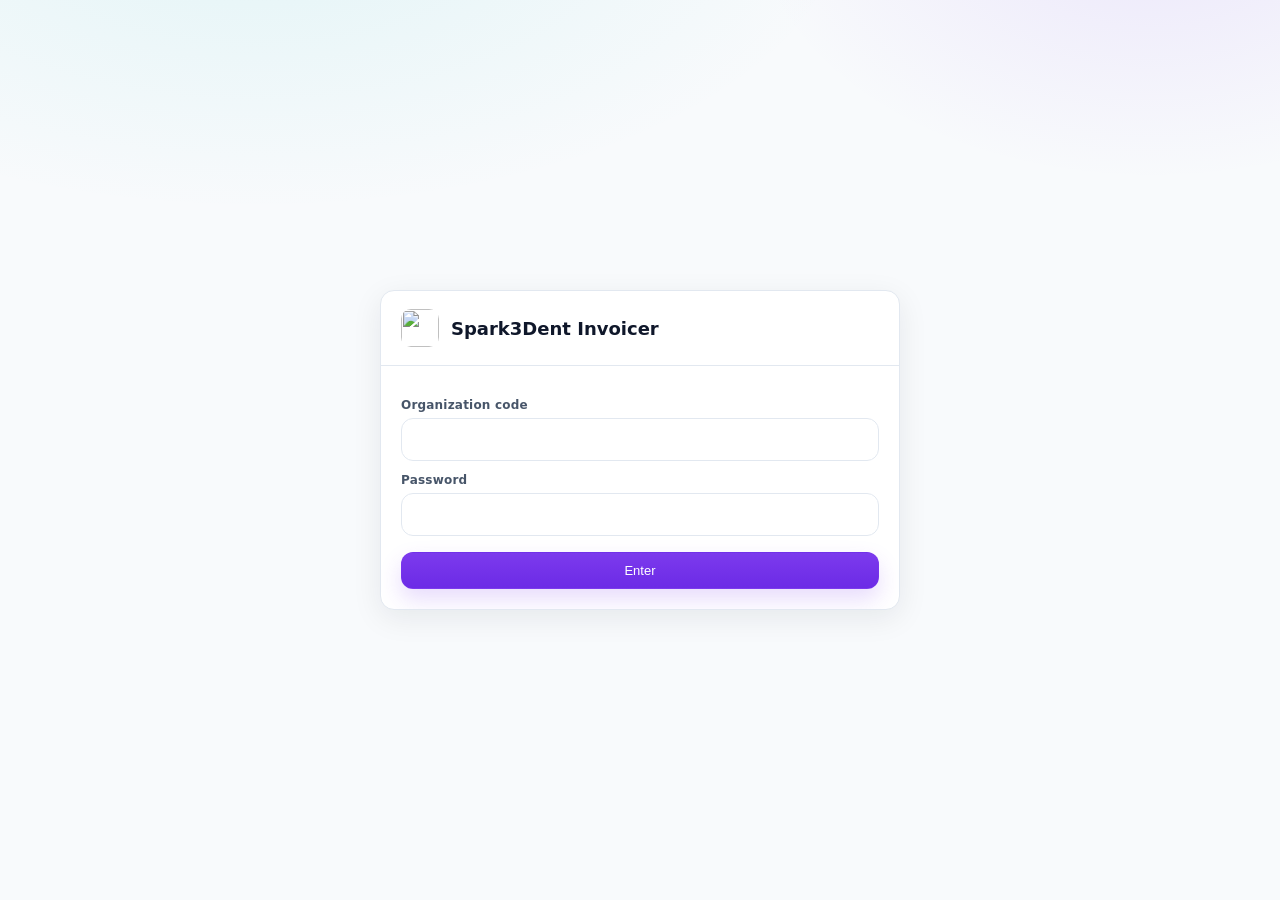
==== Web/AppPages/index.html @ 2b8ee2fc "Centralize app page registry and login routing" ====
<!doctype html>
<html lang="bg">
<head>
  <meta charset="utf-8" />
  <meta name="viewport" content="width=device-width,initial-scale=1" />
  <link rel="icon" type="image/png" href="images/logo.png" />
  <title>Spark3Dent Invoicer</title>
  <link rel="stylesheet" href="css/app-chrome.css" />
  <style>
    :root{
      --a1:#22c1c3; /* teal */
      --a2:#7c3aed; /* violet */
      --a3:#f97316; /* orange */
      --a4:#10b981; /* green */

      --bg:#f8fafc;
      --panel:#ffffff;
      --text:#0f172a;
      --muted:#475569;
      --muted2:#64748b;
      --border:#e2e8f0;
      --shadow: 0 8px 30px rgba(15,23,42,.08);
      --shadow2: 0 2px 12px rgba(15,23,42,.06);
      --radius: 14px;
      --radius2: 12px;

      --focus: 0 0 0 4px rgba(124,58,237,.18);
      --mono: ui-monospace, SFMono-Regular, Menlo, Monaco, Consolas, "Liberation Mono", "Courier New", monospace;
      --sans: ui-sans-serif, system-ui, -apple-system, Segoe UI, Roboto, Helvetica, Arial, "Apple Color Emoji","Segoe UI Emoji";
    }

    *{ box-sizing:border-box; }
    html,body{ height:100%; }
    body{
      margin:0;
      font-family: var(--sans);
      color:var(--text);
      background: radial-gradient(1200px 600px at 20% -10%, rgba(34,193,195,.10), transparent 50%),
                  radial-gradient(900px 600px at 90% -10%, rgba(124,58,237,.10), transparent 45%),
                  var(--bg);
      background-attachment: fixed;
      background-repeat: no-repeat;
    }

    /* Layout */
    .app{
      min-height:100vh;
      display:flex;
      flex-direction:column;
    }

    .app-header{
      position: sticky;
      top: 0;
      z-index: 10;
      backdrop-filter: blur(10px);
      background: rgba(248,250,252,.85);
    }
    .topbar{
      border-bottom: 1px solid rgba(226,232,240,.8);
    }

    .search{
      flex:2;
      display:flex;
      align-items:center;
      gap:10px;
      padding: 10px 12px;
      border:1px solid var(--border);
      border-radius: 12px;
      background: rgba(255,255,255,.75);
      box-shadow: 0 1px 0 rgba(15,23,42,.02);
    }
    .search input{
      border:none;
      outline:none;
      flex:1;
      font-size:14px;
      background: transparent;
      color: var(--text);
    }
    .kbd{
      font-family: var(--mono);
      font-size: 11px;
      color: var(--muted);
      padding: 3px 6px;
      border:1px solid var(--border);
      border-bottom-color: rgba(226,232,240,.7);
      border-radius: 8px;
      background: white;
    }

    .container{
      padding-block: 18px;
      width:100%;
    }

    /* Cards & sections */
    .grid-2{
      display:grid;
      grid-template-columns: 1.15fr .85fr;
      gap: 16px;
      align-items:start;
    }

    .card{
      background: var(--panel);
      border: 1px solid rgba(226,232,240,.85);
      border-radius: var(--radius);
      box-shadow: var(--shadow2);
      overflow:hidden;
    }

    .card-head{
      padding: 14px 14px 12px 14px;
      border-bottom: 1px solid rgba(226,232,240,.8);
      display:flex;
      align-items:center;
      justify-content:space-between;
      gap:10px;
    }

    .card-head .title{
      display:flex;
      flex-direction:column;
      gap:2px;
    }
    .card-head h2{
      margin:0;
      font-size: 14px;
      letter-spacing:.2px;
    }
    .card-head .hint{
      font-size: 12px;
      color: var(--muted2);
    }

    .card-body{ padding: 0; }
    .data-table{ border-collapse: collapse; }
    .data-table th, .data-table td{ padding: 6px 10px; text-align: left; border-bottom: 1px solid var(--border); }
    .data-table th{ font-weight: 600; color: var(--muted); font-size: 11px; text-transform: uppercase; letter-spacing: .06em; }
    .data-table .num{ text-align: right; }

    /* Buttons */
    .btn{
      display:inline-flex;
      align-items:center;
      justify-content:center;
      gap:8px;
      border:1px solid var(--border);
      background:white;
      color:var(--text);
      padding: 10px 12px;
      font-size: 13px;
      border-radius: 12px;
      cursor:pointer;
      user-select:none;
      transition: transform .06s ease, box-shadow .15s ease, background .15s ease, border-color .15s ease;
    }
    .btn:hover{ background: rgba(248,250,252,.9); }
    .btn:active{ transform: translateY(1px); }
    .btn:focus{ outline:none; box-shadow: var(--focus); border-color: rgba(124,58,237,.35); }

    .btn.primary{
      border-color: rgba(124,58,237,.35);
      background: linear-gradient(180deg, rgba(124,58,237,1), rgba(108,43,230,1));
      color:white;
      box-shadow: 0 10px 22px rgba(124,58,237,.18);
    }
    .btn.primary:hover{
      background: linear-gradient(180deg, rgba(124,58,237,.95), rgba(108,43,230,.95));
    }
    .btn.primary-teal{
      border-color: rgba(34,193,195,.35);
      background: linear-gradient(180deg, #22c1c3, #1aacae);
      color:white;
      box-shadow: 0 10px 22px rgba(34,193,195,.25);
    }
    .btn.primary-teal:hover{
      background: linear-gradient(180deg, rgba(34,193,195,.95), rgba(26,172,174,.95));
    }
    .btn.small{
      padding: 8px 10px;
      font-size: 12px;
      border-radius: 10px;
    }
    .btn.icon{
      width: 34px; height: 34px; padding:0;
      border-radius: 12px;
    }
    .btn.small.icon{
      width: 28px; height: 28px;
      border-radius: 10px;
    }

    .view-all-link{
      display:block;
      width:100%;
      padding:10px 14px;
      border:none;
      background:transparent;
      color:var(--muted2);
      font-size:12px;
      font-weight:600;
      cursor:pointer;
      text-align:center;
      transition:color .15s ease;
    }
    .view-all-link:hover{
      color:var(--text);
    }

    /* Lists */
    .list{
      display:flex;
      flex-direction:column;
      gap: 0;
    }

    .row{
      position:relative;
      display:grid;
      grid-template-columns: 70px 140px 1fr 72px minmax(90px, auto);
      gap: 12px;
      padding: 12px 14px;
      border:none;
      border-bottom: 1px solid rgba(226,232,240,.7);
      border-radius: 0;
      background: transparent;
      cursor: pointer;
      transition: background .15s ease;
    }
    .row:last-child{
      border-bottom: none;
    }
    .row:hover{
      background: rgba(248,250,252,.6);
    }
    .row.selected{
      background: rgba(124,58,237,.06);
    }

    .row-status{
      display:flex;
      align-items:center;
    }
    .meta{
      display:flex;
      flex-direction:column;
      gap:4px;
      min-width:0;
    }
    .meta .invno{
      font-family: var(--mono);
      font-weight:700;
      font-size: 12px;
      letter-spacing: .3px;
    }
    .meta .date{
      font-size: 12px;
      color: var(--muted2);
    }

    .main{
      min-width:0;
    }
    .row-download{
      display:flex;
      align-items:center;
    }
    .main .primaryline{
      font-weight: 700;
      font-size: 13px;
      white-space:nowrap;
      overflow:hidden;
      text-overflow:ellipsis;
    }
    .main .secondaryline{
      font-size: 12px;
      color: var(--muted2);
      white-space:nowrap;
      overflow:hidden;
      text-overflow:ellipsis;
      margin-top:3px;
    }

    .right{
      display:flex;
      align-items:center;
      justify-content:flex-end;
      gap: 10px;
      white-space:nowrap;
    }
    .amount{
      font-weight: 800;
      letter-spacing:.2px;
      flex-shrink:0;
    }

    .chip{
      font-size: 11px;
      font-weight: 700;
      padding: 5px 8px;
      border-radius: 999px;
      border:1px solid rgba(226,232,240,.95);
      color: var(--muted);
      background: rgba(248,250,252,.8);
      white-space: nowrap;
    }
    .chip.ok{ border-color: rgba(16,185,129,.30); background: rgba(16,185,129,.10); color: rgba(6,95,70,1); }
    .chip.fix{ border-color: rgba(249,115,22,.35); background: rgba(249,115,22,.12); color: rgba(124,45,18,1); }

    .btn:disabled, .btn.primary:disabled,
    .btn.btn-loading{
      opacity: 0.5;
      cursor: not-allowed;
      transform: none;
      filter: grayscale(0.4);
    }
    .btn.primary:disabled, .btn.primary.btn-loading{
      background: linear-gradient(180deg, rgba(124,58,237,.6), rgba(108,43,230,.6)) !important;
    }
    .spinner{ display:inline-block; width:18px; height:18px; border:2px solid rgba(255,255,255,.4); border-top-color:white; border-radius:50%; animation: spin .7s linear infinite; }
    .spinner-dark{ border-color: rgba(15,23,42,.2); border-top-color: var(--a2); }
    @keyframes spin{ to{ transform: rotate(360deg); } }
    .loading-skeleton{ min-height: 80px; background: linear-gradient(90deg, rgba(226,232,240,.5) 25%, rgba(248,250,252,.8) 50%, rgba(226,232,240,.5) 75%); background-size: 200% 100%; animation: shimmer 1.2s ease-in-out infinite; border-radius: 12px; }
    @keyframes shimmer{ 0%{ background-position: 200% 0; } 100%{ background-position: -200% 0; } }

    .date-field-wrap{
      display: flex;
      align-items: stretch;
      gap: 8px;
    }
    .date-display-cell{
      position: relative;
      flex: 1;
      min-width: 0;
    }
    .date-display{
      padding: 11px 12px;
      border-radius: 12px;
      border: 1px solid var(--border);
      background: rgba(255,255,255,.95);
      font-size: 15px;
      color: var(--text);
      line-height: 1.5;
      cursor: pointer;
    }
    .date-display-placeholder{
      color: var(--muted2);
    }
    .date-input-overlay{
      position: absolute;
      inset: 0;
      opacity: 0;
      pointer-events: none;
      font-size: 16px;
    }
    .date-edit-btn{
      padding: 0 14px;
      border-radius: 12px;
      border: 1px solid var(--border);
      background: rgba(255,255,255,.95);
      font-size: 15px;
      cursor: pointer;
      transition: border-color .15s ease, box-shadow .15s ease;
    }
    .date-edit-btn:hover{
      border-color: rgba(124,58,237,.25);
    }
    .date-field-wrap.date-picker-disabled .date-display,
    .date-field-wrap.date-picker-disabled .date-edit-btn{
      pointer-events: none;
      opacity: 0.7;
    }

    /* Clients list */
    .client-item{
      display:flex;
      align-items:flex-start;
      justify-content:space-between;
      gap: 12px;
      padding: 12px 14px;
      border:none;
      border-bottom: 1px solid rgba(226,232,240,.7);
      border-radius: 0;
      background: transparent;
      transition: background .15s ease;
    }
    .client-item:last-child{
      border-bottom: none;
    }
    .client-item:hover{
      background: rgba(248,250,252,.6);
    }
    .client-item.highlight{
      animation: client-highlight 3s ease-out forwards;
    }
    @keyframes client-highlight{
      0%{ background: rgba(124,58,237,.25); box-shadow: inset 0 0 0 2px rgba(124,58,237,.5); }
      100%{ background: transparent; box-shadow: inset 0 0 0 0 transparent; }
    }
    .client-left{
      min-width:0;
    }
    .nick-row{
      display:flex;
      align-items:center;
      gap:6px;
    }
    .nick-row .nick{
      font-weight: 800;
      font-size: 13px;
      white-space:nowrap;
      overflow:hidden;
      text-overflow:ellipsis;
    }
    .btn-icon-small{
      padding:2px 6px;
      font-size:12px;
      min-width:0;
      flex-shrink:0;
      border:none;
    }
    .btn-icon-small.btn-icon-bordered{
      border:1px solid var(--border);
    }
    .client-left .detail{
      font-size:12px;
      color: var(--muted2);
      margin-top:3px;
      white-space:nowrap;
      overflow:hidden;
      text-overflow:ellipsis;
    }
    .client-right{
      display:flex;
      flex-direction:column;
      align-items:flex-end;
      gap:8px;
      white-space:nowrap;
    }
    .client-right .last{
      font-size:12px;
      color: var(--muted2);
    }
    .client-actions{
      display:flex;
      align-items:stretch;
      gap:8px;
    }
    .client-actions .btn.small.icon{
      width:32px;
      height:32px;
      padding:0;
      flex-shrink:0;
    }

    /* Editor */
    .hidden{ display:none !important; }

    .editor{
      display:grid;
      grid-template-columns: 420px 1fr;
      gap: 16px;
      align-items:start;
    }

    .panel{
      background: var(--panel);
      border:1px solid var(--border);
      border-radius: var(--radius);
      box-shadow: var(--shadow);
      overflow:hidden;
    }
    .panel-head{
      padding: 14px;
      border-bottom: 1px solid rgba(226,232,240,.8);
      display:flex;
      align-items:center;
      justify-content:space-between;
      gap: 10px;
    }
    .panel-head .mode{
      display:flex;
      flex-direction:column;
      gap:2px;
    }
    .panel-head .mode .big{
      font-size: 14px;
      font-weight: 900;
      letter-spacing: .2px;
    }
    .panel-head .mode .small{
      font-size: 12px;
      color: var(--muted2);
    }

    .legacy-banner{
      margin: 14px 14px 12px;
      padding: 10px 14px;
      border-radius: 10px;
      background: rgba(100,116,139,.12);
      border: 1px solid rgba(100,116,139,.25);
      color: var(--muted);
      font-size: 13px;
      display: flex;
      align-items: center;
      gap: 10px;
    }
    .legacy-banner.hidden{ display: none; }
    .legacy-banner-icon{ font-size: 18px; opacity: .9; }

    .form{
      padding: 14px;
      display:flex;
      flex-direction:column;
      gap: 12px;
    }
    .field{
      display:flex;
      flex-direction:column;
      gap:6px;
    }
    label{
      font-size: 12px;
      color: var(--muted);
      font-weight: 700;
      letter-spacing: .2px;
    }
    .input{
      width:100%;
      padding: 11px 12px;
      border-radius: 12px;
      border:1px solid var(--border);
      background: rgba(255,255,255,.95);
      font-size: 14px;
      outline:none;
      transition: box-shadow .15s ease, border-color .15s ease;
    }
    .input:focus{
      box-shadow: var(--focus);
      border-color: rgba(124,58,237,.35);
    }
    .input.input-readonly{
      background: rgba(248,250,252,.9);
      color: var(--muted2);
      cursor: not-allowed;
    }
    .readonly{
      display:flex;
      gap:10px;
      align-items:center;
    }
    .readonly .pill{
      flex:1;
      padding: 11px 12px;
      border-radius: 12px;
      border:1px dashed rgba(226,232,240,1);
      background: rgba(248,250,252,.8);
      color: var(--text);
      font-size: 13px;
      white-space:nowrap;
      overflow:hidden;
      text-overflow:ellipsis;
      cursor: pointer;
      transition: border-color .15s ease, background .15s ease;
    }
    .readonly .pill:hover{
      border-color: rgba(124,58,237,.3);
      background: rgba(124,58,237,.06);
    }

    .sticky-footer{
      position: sticky;
      bottom: 0;
      padding: 12px 14px;
      border-top: 1px solid rgba(226,232,240,.8);
      background: linear-gradient(180deg, rgba(255,255,255,.85), rgba(255,255,255,1));
      display:flex;
      gap: 10px;
      justify-content:space-between;
    }

    /* Preview */
    .preview-wrap{
      display:flex;
      flex-direction:column;
      gap: 10px;
      min-width:0;
    }

    .tabs{
      display:flex;
      gap:8px;
    }
    .tab{
      border:none;
      background: transparent;
      padding: 8px 10px;
      border-radius: 12px;
      font-weight: 800;
      font-size: 12px;
      color: var(--muted);
      cursor:pointer;
    }
    .tab.active{
      background: white;
      color: var(--text);
      box-shadow: 0 6px 16px rgba(15,23,42,.08);
      border: 1px solid rgba(226,232,240,.9);
    }

    .preview-panel{
      background: var(--panel);
      border:1px solid var(--border);
      border-radius: var(--radius);
      box-shadow: var(--shadow);
      overflow:hidden;
      min-height: 1123px; /* A4 height at 96dpi (297mm) */
      display:flex;
      flex-direction:column;
      min-width:0;
    }
    .preview-head{
      padding: 12px 14px;
      border-bottom: 1px solid rgba(226,232,240,.8);
      display:flex;
      justify-content:space-between;
      align-items:center;
      gap: 10px;
    }
    .preview-head .left{
      display:flex;
      flex-direction:column;
      gap:2px;
      min-width:0;
    }
    .preview-head .left .t{
      font-weight: 900;
      font-size: 13px;
    }
    .preview-head .left .s{
      font-size: 12px;
      color: var(--muted2);
      white-space:nowrap;
      overflow:hidden;
      text-overflow:ellipsis;
    }
    .preview-body{
      padding: 14px;
      overflow: auto;
      flex: 1;
      background: linear-gradient(180deg, rgba(248,250,252,.4), rgba(248,250,252,0));
    }
    .preview-panel.preview-scaled .preview-body{
      overflow: hidden;
    }

    #previewFrameWrapper{
      overflow: hidden;
      margin: 0 auto;
      position: relative;
    }
    #previewFrame{
      border: none;
      transform-origin: top left;
      position: absolute;
      top: 0;
      left: 0;
    }

    .muted{ color: var(--muted2); }

    .toast{
      position: fixed;
      left: 50%;
      bottom: 18px;
      transform: translateX(-50%);
      background: rgba(15,23,42,.92);
      color:white;
      padding: 10px 12px;
      border-radius: 14px;
      font-size: 13px;
      box-shadow: 0 18px 40px rgba(15,23,42,.25);
      opacity:0;
      pointer-events:none;
      transition: opacity .2s ease, transform .2s ease;
    }
    .toast.show{
      opacity:1;
      transform: translateX(-50%) translateY(-4px);
    }

    /* Modal overlay */
    .modal-overlay{
      position: fixed;
      inset: 0;
      z-index: 100;
      background: rgba(15,23,42,.35);
      backdrop-filter: blur(4px);
      display: flex;
      align-items: center;
      justify-content: center;
      padding: 20px;
      opacity: 0;
      pointer-events: none;
      transition: opacity .2s ease;
    }
    .modal-overlay.show{
      opacity: 1;
      pointer-events: auto;
    }
    .modal{
      background: var(--panel);
      border: 1px solid var(--border);
      border-radius: var(--radius);
      box-shadow: 0 24px 60px rgba(15,23,42,.2);
      max-width: 480px;
      width: 100%;
      max-height: 90vh;
      overflow: hidden;
      display: flex;
      flex-direction: column;
      transform: scale(.96);
      transition: transform .2s ease;
    }
    .modal-overlay.show .modal{
      transform: scale(1);
    }
    .modal-head{
      padding: 14px 18px;
      border-bottom: 1px solid rgba(226,232,240,.8);
      display: flex;
      align-items: center;
      justify-content: space-between;
      gap: 10px;
    }
    .modal-head h3{
      margin: 0;
      font-size: 15px;
      font-weight: 900;
      letter-spacing: .2px;
    }
    .modal-body{
      padding: 18px;
      overflow-y: auto;
      flex: 1;
    }
    .modal-footer{
      padding: 12px 18px;
      border-top: 1px solid rgba(226,232,240,.8);
      display: flex;
      gap: 10px;
      justify-content: flex-end;
      background: rgba(248,250,252,.5);
    }

    .modal-error .modal-head{ border-bottom-color: rgba(239,68,68,.3); background: rgba(239,68,68,.06); }
    .modal-error .modal-head h3{ color: #dc2626; }

    .loading-overlay{
      position: fixed;
      inset: 0;
      z-index: 200;
      background: rgba(15,23,42,.4);
      backdrop-filter: blur(6px);
      display: flex;
      flex-direction: column;
      align-items: center;
      justify-content: center;
      gap: 16px;
      opacity: 0;
      pointer-events: none;
      transition: opacity .2s ease;
    }
    .loading-overlay.show{
      opacity: 1;
      pointer-events: auto;
    }
    .loading-overlay .spinner-large{
      width: 48px;
      height: 48px;
      border: 3px solid rgba(255,255,255,.25);
      border-top-color: white;
      border-radius: 50%;
      animation: spin .8s linear infinite;
    }
    .loading-overlay .loading-text{
      color: white;
      font-size: 14px;
      font-weight: 700;
      text-shadow: 0 1px 2px rgba(0,0,0,.3);
    }

    .picker-item{
      display: flex;
      flex-direction: column;
      gap: 2px;
      padding: 12px 14px;
      border: 1px solid rgba(226,232,240,.9);
      border-radius: 12px;
      background: rgba(255,255,255,.9);
      cursor: pointer;
      transition: border-color .15s ease, box-shadow .15s ease, background .15s ease;
    }
    .picker-item:hover{
      border-color: rgba(124,58,237,.25);
      box-shadow: 0 6px 16px rgba(15,23,42,.06);
      background: white;
    }
    .picker-item.selected{
      border-color: rgba(124,58,237,.4);
      background: rgba(124,58,237,.06);
      box-shadow: 0 6px 16px rgba(124,58,237,.1);
    }
    .picker-item .nick{
      font-weight: 800;
      font-size: 13px;
    }
    .picker-item .detail{
      font-size: 12px;
      color: var(--muted2);
    }

    /* Nav tabs */
    .nav-tabs{
      border-bottom: 1px solid rgba(226,232,240,.8);
      padding-left: var(--app-chrome-pad-x, 18px);
      padding-right: var(--app-chrome-pad-x, 18px);
    }
    .nav-tabs-inner{
      max-width: var(--app-content-max, 1280px);
      margin: 0 auto;
      display: flex;
      gap: 0;
    }
    .nav-tab{
      padding: 12px 16px;
      border: none;
      background: transparent;
      font-size: 13px;
      font-weight: 700;
      color: var(--muted2);
      cursor: pointer;
      position: relative;
      transition: color .15s ease;
    }
    .nav-tab:hover{
      color: var(--text);
    }
    .nav-tab.active{
      color: var(--text);
    }
    .nav-tab.active::after{
      content: "";
      position: absolute;
      left: 0;
      right: 0;
      bottom: 0;
      height: 2px;
      background: var(--a2);
    }

    /* App auth and product navigation */
    .auth-shell{
      min-height: 100vh;
      display: grid;
      place-items: center;
      padding: 24px;
    }
    .auth-card{
      width: min(100%, 520px);
      background: var(--panel);
      border: 1px solid var(--border);
      border-radius: var(--radius);
      box-shadow: var(--shadow);
      overflow: hidden;
    }
    .auth-card-head{
      padding: 18px 20px;
      border-bottom: 1px solid var(--border);
      display: flex;
      align-items: center;
      gap: 12px;
    }
    .auth-card-head img{ width: 38px; height: 38px; border-radius: 10px; object-fit: contain; }
    .auth-card-body{ padding: 20px; }
    .auth-card-body label{ display:block; margin: 12px 0 6px; font-size: 12px; font-weight: 800; color: var(--muted); }
    .auth-card-body input{ width:100%; padding: 11px 12px; border: 1px solid var(--border); border-radius: 12px; font: inherit; }
    .auth-msg{ margin-top: 12px; padding: 10px 12px; border: 1px solid #fecaca; border-radius: 12px; color: #991b1b; background: #fff1f2; font-size: 13px; }
    .app.auth-locked .app-header,
    .app.auth-locked > .container{ display:none; }
    .app:not(.auth-locked) .auth-shell{ display:none; }
    /* Settings dropdown */
    .settings-dropdown-wrap{
      position: relative;
    }
    .settings-dropdown-menu{
      position: absolute;
      top: 100%;
      right: 0;
      margin-top: 6px;
      min-width: 220px;
      background: var(--panel);
      border: 1px solid var(--border);
      border-radius: var(--radius2);
      box-shadow: var(--shadow);
      padding: 6px 0;
      opacity: 0;
      pointer-events: none;
      transform: translateY(-4px);
      transition: opacity .15s ease, transform .15s ease;
      z-index: 50;
    }
    .settings-dropdown-wrap.open .settings-dropdown-menu{
      opacity: 1;
      pointer-events: auto;
      transform: translateY(0);
    }
    .settings-dropdown-item{
      display: flex;
      align-items: center;
      gap: 10px;
      width: 100%;
      padding: 10px 14px;
      border: none;
      background: transparent;
      font-size: 13px;
      font-weight: 600;
      color: var(--text);
      text-align: left;
      cursor: pointer;
      transition: background .15s ease;
    }
    .settings-dropdown-item:hover:not(:disabled){
      background: rgba(124,58,237,.08);
    }
    .settings-dropdown-item:disabled{
      opacity: 0.5;
      cursor: not-allowed;
    }
    .settings-dropdown-item .icon{ font-size: 16px; }

    /* Import modal steps */
    .import-step{ display: none; }
    .import-step.active{ display: block; }
    .import-file-list{
      max-height: 180px;
      overflow-y: auto;
      border: 1px solid var(--border);
      border-radius: var(--radius2);
      background: rgba(248,250,252,.5);
    }
    .import-file-row{
      display: flex;
      align-items: center;
      justify-content: space-between;
      gap: 10px;
      padding: 8px 12px;
      border-bottom: 1px solid var(--border);
      font-size: 13px;
    }
    .import-file-row:last-child{ border-bottom: none; }
    .import-file-row.error .file-name{ color: #dc2626; }
    .import-file-row .file-status{ font-size: 11px; color: var(--muted2); }
    .import-nickname-row{
      display: grid;
      grid-template-columns: 1fr auto;
      gap: 10px;
      align-items: center;
      padding: 10px 0;
      border-bottom: 1px solid var(--border);
    }
    .import-nickname-row:last-child{ border-bottom: none; }
    .import-nickname-row label{ font-size: 12px; margin: 0; }
    .import-summary-table{
      width: 100%;
      border-collapse: collapse;
      font-size: 13px;
    }
    .import-summary-table th, .import-summary-table td{
      padding: 8px 10px;
      text-align: left;
      border-bottom: 1px solid var(--border);
    }
    .import-summary-table th{ font-weight: 600; color: var(--muted); font-size: 11px; text-transform: uppercase; }
    .import-modal-error{
      display: none;
      padding: 12px 14px;
      margin-bottom: 12px;
      border-radius: var(--radius2);
      background: rgba(239,68,68,.1);
      border: 1px solid rgba(239,68,68,.3);
      color: #dc2626;
      font-size: 13px;
      line-height: 1.4;
    }
    .import-modal-error.show{ display: block; }

    /* Responsive */
    @media (max-width: 1100px){
      .grid-2{ grid-template-columns: 1fr; }
      .editor{ grid-template-columns: 1fr; }
      .row{ grid-template-columns: 70px 120px 1fr 64px minmax(90px, auto); }
    }

    @media (max-width: 600px){
      .container{ padding-block: 12px; }
      .row{
        grid-template-columns: 46px minmax(78px, 1fr) auto auto;
        grid-template-areas: "status meta download amount";
        gap: 6px 8px;
        padding: 10px 12px;
        align-items: start;
      }
      .row-status{ grid-area: status; align-items: flex-start; }
      .meta{ grid-area: meta; }
      .main{ display: none; }
      .row-download{ grid-area: download; justify-content: flex-end; }
      .right{ grid-area: amount; align-items: flex-start; }
      .amount{ font-size: 13px; }
      .chip{ font-size: 10px; padding: 4px 7px; }
      .row-download .btn{ padding: 6px 8px; font-size: 11px; }
    }
  </style>
</head>
<body>
  <div class="app auth-locked" id="appRoot">
    <section id="invoicerAuthShell" class="auth-shell" aria-label="Invoicer login">
      <div class="auth-card">
        <div class="auth-card-head">
          <img src="images/logo.png" alt="" aria-hidden="true" />
          <div>
            <h1 style="margin:0;font-size:18px;">Spark3Dent Invoicer</h1>
          </div>
        </div>
        <div class="auth-card-body">
          <label for="invoicerLoginClinic">Organization code</label>
          <input id="invoicerLoginClinic" autocomplete="username" />
          <label for="invoicerLoginPin">Password</label>
          <input id="invoicerLoginPin" type="password" autocomplete="current-password" />
          <button class="btn primary" id="invoicerLoginBtn" type="button" style="width:100%;margin-top:16px;">Enter</button>
          <div id="invoicerLoginMsg" class="auth-msg hidden"></div>
        </div>
      </div>
    </section>
    <header class="app-header">
    <div class="topbar">
      <div class="topbar-inner" id="appChromeMount">
        <div data-app-chrome-extra>
          <div class="settings-dropdown-wrap" id="settingsDropdownWrap">
            <button class="btn icon" id="btnTopSettings" title="Настройки" aria-haspopup="true" aria-expanded="false">&#9881;</button>
            <div class="settings-dropdown-menu" id="settingsDropdownMenu" role="menu">
              <a href="/licenses" class="settings-dropdown-item" role="menuitem">
                <span class="icon">&#128214;</span>
                <span>Лицензи</span>
              </a>
              <button type="button" class="settings-dropdown-item" id="btnImportLegacy" role="menuitem">
                <span class="icon">&#128196;</span>
                <span>Импорт на legacy фактури (PDF)</span>
              </button>
            </div>
          </div>
          <input type="file" id="importFileInput" multiple accept=".pdf,application/pdf" style="display:none;" />
        </div>
      </div>
    </div>

    <div class="nav-tabs">
      <div class="nav-tabs-inner">
        <button class="nav-tab active" data-nav="dashboard">Начало</button>
        <button class="nav-tab" data-nav="allClients">Клиенти</button>
        <button class="nav-tab" data-nav="allInvoices">Фактури</button>
        <button class="nav-tab" data-nav="editor">Издаване</button>
      </div>
    </div>
    </header>

    <div class="container app-page">
      <div id="viewDashboard">
        <div class="grid-2">
          <div class="card">
            <div class="card-head">
              <div class="title">
                <h2>Последни фактури</h2>
                <div class="hint">Последно издадени фактури.</div>
              </div>
              <button class="btn small primary" id="btnNewFromInvoices">&#65291; Нова фактура</button>
            </div>
            <div class="card-body">
              <div id="invoiceList" class="list"><div class="loading-skeleton" id="invoiceListLoading"></div></div>
              <div style="border-top:1px solid rgba(226,232,240,.7);">
                <button class="view-all-link" type="button" id="btnViewAllInvoices">виж всички</button>
              </div>
            </div>
          </div>

          <div class="card">
            <div class="card-head">
              <div class="title">
                <h2>Клиенти със скорошни фактури</h2>
                <div class="hint">Вашите клиенти, подредени по последни фактури</div>
              </div>
              <button class="btn small primary-teal" id="btnNewClient">&#65291; Нов клиент</button>
            </div>
            <div class="card-body">
              <div id="clientList" class="list"><div class="loading-skeleton" id="clientListLoading"></div></div>
              <div style="border-top:1px solid rgba(226,232,240,.7);">
                <button class="view-all-link" type="button" id="btnViewAllClients">виж всички</button>
              </div>
            </div>
          </div>
        </div>
      </div>

      <div id="viewAllInvoices" class="hidden">
        <div class="card" style="max-width:100%;">
          <div class="card-head">
            <div class="title">
              <h2>Всички фактури</h2>
              <div class="hint">Последно издадени фактури.</div>
            </div>
            <div style="display:flex; gap:8px; align-items:center;">
              <button class="btn" id="btnBackFromAllInvoices">Назад</button>
              <button class="btn small primary" id="btnNewFromAllInvoices">&#65291; Нова фактура</button>
            </div>
          </div>
          <div class="card-body">
            <div id="invoiceListAll" class="list"></div>
          </div>
        </div>
      </div>

      <div id="viewAllClients" class="hidden">
        <div class="card" style="max-width:100%;">
          <div class="card-head">
            <div class="title">
              <h2>Всички клиенти</h2>
              <div class="hint">Вашите клиенти</div>
            </div>
            <div style="display:flex; gap:8px; align-items:center;">
              <button class="btn" id="btnBackFromAllClients">Назад</button>
              <button class="btn small primary-teal" id="btnNewClientFromAll">&#65291; Нов клиент</button>
            </div>
          </div>
          <div class="card-body">
            <div id="clientListAll" class="list"></div>
          </div>
        </div>
      </div>

      <div id="viewEditor" class="hidden">
        <div class="editor">
          <div class="panel">
            <div class="panel-head">
              <div class="mode">
                <div class="big" id="editorTitle">Издаване на фактура</div>
                <div class="small" id="editorSubtitle">Прегледът се обновява докато пишете</div>
              </div>
              <span class="chip" id="modeChip">ИЗДАВАНЕ</span>
            </div>

            <div class="legacy-banner hidden" id="legacyBanner" role="status">
              <span class="legacy-banner-icon">&#8505;</span>
              <span>Импортирани фактури не могат да се редактират. Данните са само за преглед.</span>
            </div>

            <div class="form">
              <div class="field">
                <label>Клиент</label>
                <div class="readonly">
                  <div class="pill" id="clientPill">&#8212;</div>
                  <button class="btn small" id="btnChangeClient" title="Избери клиент">Промяна</button>
                </div>
              </div>

              <div class="field" id="fieldInvoiceNumber">
                <label>Номер на фактура (преглед/коригиране)</label>
                <input class="input" id="inputNumber" placeholder="напр. 000123" />
              </div>

              <div class="field">
                <label>Сума (&#8364;)</label>
                <input class="input" id="inputAmount" placeholder="123.45" inputmode="decimal" />
              </div>

              <div class="field">
                <label for="inputDate">Дата</label>
                <div class="date-field-wrap" id="dateFieldWrap">
                  <div class="date-display-cell">
                    <div id="dateDisplay" class="date-display" aria-live="polite"></div>
                    <input class="date-input-overlay" id="inputDate" type="date" title="Кликнете за избор на дата" />
                  </div>
                  <button class="date-edit-btn" id="btnEditDate" type="button" title="Промяна на дата">&#9998;</button>
                </div>
              </div>

              <div class="field">
                <span class="chip ok" id="previewStatus">Преглед: готов</span>
              </div>
            </div>

            <div class="sticky-footer">
              <button class="btn" id="btnCancel">Назад</button>
              <button class="btn primary" id="btnIssue">Издай</button>
            </div>
          </div>

          <div class="preview-wrap">
            <div class="preview-panel">
              <div class="preview-head">
                <div class="left">
                  <div class="t">Преглед на фактура</div>
                  <div class="s" id="previewCaption">&#8212;</div>
                </div>
                <div style="display:flex; align-items:center; gap:12px;">
                  <button class="btn small" id="btnDownloadPdf" style="display:none;" title="Изтегли PDF">Изтегли PDF</button>
                  <div class="tabs" role="tablist" aria-label="Табове за преглед">
                    <button class="tab active" data-tab="preview" id="tabPreviewBtn">Преглед</button>
                    <button class="tab" data-tab="details">Детайли</button>
                  </div>
                </div>
              </div>

              <div class="preview-body">
                <div id="tab_preview"></div>
                <div id="tab_details" class="hidden"></div>
              </div>
            </div>
          </div>
        </div>
      </div>

    </div>

    <div class="toast" id="toast"></div>

    <div class="modal-overlay" id="modalNewClient" aria-hidden="true">
      <div class="modal" role="dialog" aria-labelledby="modalNewClientTitle" aria-modal="true">
        <div class="modal-head">
          <h3 id="modalNewClientTitle">Нов клиент</h3>
          <button class="btn small" type="button" id="modalNewClientClose" aria-label="Затвори">&#215;</button>
        </div>
        <div class="modal-body">
          <div class="form">
            <div class="field">
              <label>Псевдоним</label>
              <input class="input" id="clientNickname" placeholder="напр. acme" />
            </div>
            <div class="field">
              <label>Име на фирма</label>
              <input class="input" id="clientName" placeholder="напр. ACME Consulting ООД" />
            </div>
            <div class="field">
              <label>МОЛ</label>
              <input class="input" id="clientRep" placeholder="напр. Иван Иванов" />
            </div>
            <div class="field">
              <label>ЕИК по Булстат</label>
              <input class="input" id="clientCompanyId" placeholder="напр. BG123456789" />
            </div>
            <div class="field">
              <label>ДДС номер (по избор)</label>
              <input class="input" id="clientVatId" placeholder="напр. BG123456789" />
            </div>
            <div class="field">
              <label>Адрес</label>
              <input class="input" id="clientAddress" placeholder="напр. ул. Примерна 1" />
            </div>
            <div class="field" style="display:grid; grid-template-columns: 1fr 1fr; gap:12px;">
              <div>
                <label>Град</label>
                <input class="input" id="clientCity" placeholder="напр. София" />
              </div>
              <div>
                <label>Пощенски код</label>
                <input class="input" id="clientPostal" placeholder="напр. 1000" />
              </div>
            </div>
            <div class="field">
              <label>Държава</label>
              <input class="input" id="clientCountry" placeholder="напр. България" />
            </div>
          </div>
        </div>
        <div class="modal-footer">
          <button class="btn" id="modalNewClientCancel">Отказ</button>
          <button class="btn primary" id="modalNewClientSave">Запази</button>
        </div>
      </div>
    </div>

    <div class="modal-overlay" id="modalClientPicker" aria-hidden="true">
      <div class="modal" role="dialog" aria-labelledby="modalClientPickerTitle" aria-modal="true">
        <div class="modal-head">
          <h3 id="modalClientPickerTitle">Избери клиент</h3>
          <button class="btn small" type="button" id="modalClientPickerClose" aria-label="Затвори">&#215;</button>
        </div>
        <div class="modal-body">
          <div class="list" id="clientPickerList"></div>
        </div>
      </div>
    </div>

    <div class="modal-overlay" id="modalConfirmSave" aria-hidden="true">
      <div class="modal" role="dialog" aria-labelledby="modalConfirmSaveTitle" aria-modal="true">
        <div class="modal-head">
          <h3 id="modalConfirmSaveTitle">Потвърди</h3>
          <button class="btn small" type="button" id="modalConfirmSaveClose" aria-label="Затвори">&#215;</button>
        </div>
        <div class="modal-body">
          <p id="modalConfirmSaveText" style="margin:0; font-size:14px; line-height:1.5;"></p>
          <p style="margin:12px 0 0 0; font-weight:700;">Сигурни ли сте?</p>
        </div>
        <div class="modal-footer">
          <button class="btn" id="modalConfirmSaveNo">Не</button>
          <button class="btn primary" id="modalConfirmSaveYes">Да</button>
        </div>
      </div>
    </div>

    <div class="modal-overlay" id="modalError" aria-hidden="true">
      <div class="modal modal-error" role="dialog" aria-labelledby="modalErrorTitle" aria-modal="true">
        <div class="modal-head">
          <h3 id="modalErrorTitle">Грешка</h3>
          <button class="btn small" type="button" id="modalErrorClose" aria-label="Затвори">&#215;</button>
        </div>
        <div class="modal-body">
          <p id="modalErrorText" style="margin:0; font-size:14px; line-height:1.5;"></p>
        </div>
        <div class="modal-footer">
          <button class="btn primary" id="modalErrorOk">ОК</button>
        </div>
      </div>
    </div>

    <div class="loading-overlay" id="loadingOverlay" aria-hidden="true">
      <div class="spinner-large"></div>
      <span class="loading-text" id="loadingOverlayText">Запазване...</span>
    </div>

    <div class="modal-overlay" id="modalImport" aria-hidden="true">
      <div class="modal" role="dialog" aria-labelledby="modalImportTitle" aria-modal="true" style="max-width:520px;">
        <div class="modal-head">
          <h3 id="modalImportTitle">Импорт на legacy фактури</h3>
          <button class="btn small" type="button" id="modalImportClose" aria-label="Затвори">&#215;</button>
        </div>
        <div class="modal-body">
          <div id="importModalError" class="import-modal-error" role="alert"></div>
          <div id="importStep1" class="import-step active">
            <p class="muted" style="margin:0 0 12px;">Изберете PDF файлове за импорт. Ще бъдат анализирани и импортирани като legacy фактури.</p>
            <button class="btn primary" type="button" id="btnImportSelectFiles">&#128196; Избери PDF файлове</button>
            <div id="importSelectedFiles" class="import-file-list" style="margin-top:12px; display:none;"></div>
          </div>
          <div id="importStep2" class="import-step">
            <p class="muted" style="margin:0 0 12px;">Анализиране на файловете...</p>
            <div class="loading-skeleton" style="min-height:80px;"></div>
          </div>
          <div id="importStep3" class="import-step">
            <p class="muted" style="margin:0 0 12px;">Свържете неразпознатите фирми с псевдоним на клиент. Останалите вече са намерени в базата.</p>
            <div id="importUnresolvedList"></div>
          </div>
          <div id="importStep4" class="import-step">
            <p class="muted" style="margin:0 0 12px;">Резултат от импорта:</p>
            <table class="import-summary-table" id="importSummaryTable">
              <thead><tr><th>Файл</th><th>Статус</th><th>Съобщение</th></tr></thead>
              <tbody id="importSummaryBody"></tbody>
            </table>
            <p id="importSummaryStats" style="margin:12px 0 0; font-weight:700;"></p>
          </div>
        </div>
        <div class="modal-footer" id="modalImportFooter">
          <button class="btn" type="button" id="btnImportCancel">Отказ</button>
          <button class="btn primary" type="button" id="btnImportAnalyze" disabled>Анализирай</button>
          <button class="btn primary" type="button" id="btnImportCommit" style="display:none;" disabled>Импортирай</button>
          <button class="btn primary" type="button" id="btnImportDone" style="display:none;">Готово</button>
        </div>
      </div>
    </div>
  </div>

  <script src="js/app-chrome.js"></script>
  <script>
    // ---- State (loaded from API) ----
    let clients = [];
    let latestClients = [];
    let invoices = [];
    let selectedInvoiceNumber = null;
    let editorMode = "issue";
    let selectedClientNickname = null;
    let correctingInvoiceNumber = null;
    let appInitialized = false;
    let appChrome;

    const $ = (sel) => document.querySelector(sel);
    const $$ = (sel) => Array.from(document.querySelectorAll(sel));

    function escapeHtmlAttr(s){
      if(!s) return "";
      return String(s)
        .replace(/&/g, "&amp;")
        .replace(/"/g, "&quot;")
        .replace(/</g, "&lt;")
        .replace(/>/g, "&gt;");
    }
    function escapeHtml(s){ return escapeHtmlAttr(s); }

    function centsToFormatted(cents){
      const sign = cents < 0 ? "-" : "";
      const abs = Math.abs(cents);
      const whole = Math.floor(abs / 100);
      const rem = abs % 100;
      return `${sign}${whole}.${String(rem).padStart(2,'0')}`;
    }
    function formatAmount(cents, currency){
      const formatted = centsToFormatted(cents ?? 0);
      return currency === "Eur" ? `€ ${formatted}` : `${formatted} лв.`;
    }

    function formatDateISO(iso){
      if(!iso) return "";
      const [y,m,d] = iso.split("-");
      return `${d}.${m}.${y}`;
    }
    function formatDateBulgarianWithWeekday(iso){
      if(!iso) return "";
      const [y,m,d] = iso.split("-");
      const date = new Date(parseInt(y,10), parseInt(m,10)-1, parseInt(d,10));
      const weekday = new Intl.DateTimeFormat("bg-BG", { weekday: "long" }).format(date);
      const dateStr = new Intl.DateTimeFormat("bg-BG", { day: "2-digit", month: "2-digit", year: "numeric" }).format(date);
      const cap = (s) => s.charAt(0).toUpperCase() + s.slice(1);
      return `${cap(weekday)}, ${dateStr}`;
    }
    function updateDateDisplay(){
      const iso = $("#inputDate").value;
      const el = $("#dateDisplay");
      if(iso){
        el.textContent = formatDateBulgarianWithWeekday(iso);
        el.classList.remove("date-display-placeholder");
      } else {
        el.textContent = "Изберете дата";
        el.classList.add("date-display-placeholder");
      }
    }
    function toast(msg){
      const t = $("#toast");
      t.textContent = msg;
      t.classList.add("show");
      setTimeout(()=> t.classList.remove("show"), 2500);
    }

    function showErrorPopup(msg){
      $("#modalErrorText").textContent = msg || "Възникна грешка.";
      $("#modalError").classList.add("show");
      $("#modalError").setAttribute("aria-hidden", "false");
    }
    function closeErrorPopup(){
      $("#modalError").classList.remove("show");
      $("#modalError").setAttribute("aria-hidden", "true");
    }

    function showLoadingOverlay(text){
      $("#loadingOverlayText").textContent = text || "Запазване...";
      $("#loadingOverlay").classList.add("show");
      $("#loadingOverlay").setAttribute("aria-hidden", "false");
    }
    function hideLoadingOverlay(){
      $("#loadingOverlay").classList.remove("show");
      $("#loadingOverlay").setAttribute("aria-hidden", "true");
    }

    function debounce(fn, ms){
      let h = null;
      return (...args) => {
        clearTimeout(h);
        h = setTimeout(()=> fn(...args), ms);
      };
    }

    async function schedulingJson(url, options = {}){
      const response = await fetch(url, {
        headers: { "content-type": "application/json", ...(options.headers || {}) },
        ...options
      });
      const data = await response.json().catch(()=>({}));
      return { response, data };
    }

    function showInvoicerLogin(message){
      $("#appRoot").classList.add("auth-locked");
      appChrome?.sync(null);
      const msg = $("#invoicerLoginMsg");
      msg.textContent = message || "";
      msg.classList.toggle("hidden", !message);
      $("#invoicerLoginBtn").disabled = false;
      $("#invoicerLoginBtn").textContent = "Enter";
    }

    async function unlockInvoicer(actor){
      $("#invoicerLoginBtn").disabled = false;
      $("#invoicerLoginBtn").textContent = "Enter";
      appChrome.sync(actor);
      $("#appRoot").classList.remove("auth-locked");
      if(!appInitialized){
        appInitialized = true;
        await init();
      }
    }

    async function bootstrapAuth(){
      const { response, data } = await schedulingJson("/api/scheduling/auth/me");
      if(!response.ok) return showInvoicerLogin();
      if(!data.isLab){
        window.location.replace("/orders");
        return;
      }
      await unlockInvoicer(data);
    }

    // ---- API ----
    function mapClient(c){
      return {
        nickname: c.nickname,
        name: c.name,
        rep: c.representativeName,
        companyId: c.companyIdentifier,
        vatId: c.vatIdentifier || null,
        address: c.address,
        city: c.city,
        postal: c.postalCode,
        country: c.country
      };
    }
    let allClientsLoaded = false;
    let allInvoicesLoaded = false;
    let dataNeedsRefresh = false;

    async function refreshViewData(view){
      if(view === "dashboard"){
        await Promise.all([loadLatestClients(), loadInvoices()]);
      }else if(view === "allClients"){
        allClientsLoaded = false;
        await loadAllClientsAsync();
      }else if(view === "allInvoices"){
        allInvoicesLoaded = false;
        await loadAllInvoicesAsync();
      }
    }

    async function loadLatestClients(){
      const r = await fetch("/api/invoicing/clients/latest?limit=5");
      if(!r.ok){ const data = await r.json().catch(()=>({})); showErrorPopup(data.error || "Неуспешно зареждане на клиенти"); return; }
      const data = await r.json();
      latestClients = (data.items || []).map(mapClient);
      refreshLists();
    }

    async function loadInvoices(){
      const r = await fetch("/api/invoicing/invoices?limit=100");
      if(!r.ok){ const data = await r.json().catch(()=>({})); showErrorPopup(data.error || "Неуспешно зареждане на фактури"); return; }
      const data = await r.json();
      invoices = (data.items || []).map(inv => ({
        number: inv.number,
        date: inv.date,
        client: inv.clientNickname || "",
        buyer: inv.buyerName || "",
        cents: inv.totalCents,
        currency: inv.currency || "Bgn",
        status: inv.status,
        isLegacy: inv.isLegacy ?? false
      }));
      allInvoicesLoaded = false;
      refreshLists();
    }

    async function loadAllClientsAsync(){
      if(allClientsLoaded) return;
      const root = $("#clientListAll");
      root.innerHTML = `<div class="loading-skeleton" style="min-height:120px;"></div>`;
      const PAGE = 100;
      let cursor = null;
      clients = [];
      try {
        for(;;){
          const url = cursor ? `/api/invoicing/clients?limit=${PAGE}&startAfter=${encodeURIComponent(cursor)}` : `/api/invoicing/clients?limit=${PAGE}`;
          const r = await fetch(url);
          if(!r.ok){ const data = await r.json().catch(()=>({})); showErrorPopup(data.error || "Неуспешно зареждане на клиенти"); return; }
          const data = await r.json();
          const items = (data.items || []).map(mapClient);
          clients = clients.concat(items);
          cursor = data.nextStartAfter || null;
          if(!cursor || items.length === 0) break;
        }
        allClientsLoaded = true;
      }finally{
        renderClients(applyClientSearch(clients), root);
      }
    }

    async function loadAllInvoicesAsync(){
      if(allInvoicesLoaded) return;
      const root = $("#invoiceListAll");
      root.innerHTML = `<div class="loading-skeleton" style="min-height:120px;"></div>`;
      const PAGE = 100;
      let cursor = null;
      invoices = [];
      try {
        for(;;){
          const url = cursor ? `/api/invoicing/invoices?limit=${PAGE}&startAfter=${encodeURIComponent(cursor)}` : `/api/invoicing/invoices?limit=${PAGE}`;
          const r = await fetch(url);
          if(!r.ok){ const data = await r.json().catch(()=>({})); showErrorPopup(data.error || "Неуспешно зареждане на фактури"); return; }
          const data = await r.json();
          const items = (data.items || []).map(inv => ({
            number: inv.number,
            date: inv.date,
            client: inv.clientNickname || "",
            buyer: inv.buyerName || "",
            cents: inv.totalCents,
            currency: inv.currency || "Bgn",
            status: inv.status,
            isLegacy: inv.isLegacy ?? false
          }));
          invoices = invoices.concat(items);
          cursor = data.nextStartAfter || null;
          if(!cursor || items.length === 0) break;
        }
        allInvoicesLoaded = true;
      }finally{
        renderInvoices(applySearch(invoices), root);
      }
    }

    function refreshLists(){
      const invoiceSearch = applySearch(invoices);
      const clientSearch = applyClientSearch(latestClients);
      renderInvoices(invoiceSearch.slice(0, 6));
      renderInvoices(invoiceSearch, $("#invoiceListAll"));
      renderClients(clientSearch.slice(0, 6), $("#clientList"));
      renderClients(applyClientSearch(clients), $("#clientListAll"));
    }

    async function setView(view){
      if(view === "dashboard"){
        await refreshViewData("dashboard");
      }else if(dataNeedsRefresh){
        await refreshViewData(view);
        dataNeedsRefresh = false;
      }
      const dash = $("#viewDashboard");
      const allInv = $("#viewAllInvoices");
      const allCli = $("#viewAllClients");
      const ed = $("#viewEditor");
      dash.classList.toggle("hidden", view !== "dashboard");
      allInv.classList.toggle("hidden", view !== "allInvoices");
      allCli.classList.toggle("hidden", view !== "allClients");
      ed.classList.toggle("hidden", view !== "editor");
      if(view === "allInvoices") renderInvoices(applySearch(invoices), $("#invoiceListAll"));
      if(view === "allClients") renderClients(applyClientSearch(clients), $("#clientListAll"));
      updateNavTabs(view);
    }

    async function openAllClientsView(){
      if(dataNeedsRefresh){
        allClientsLoaded = false;
        dataNeedsRefresh = false;
      }
      const dash = $("#viewDashboard");
      const allInv = $("#viewAllInvoices");
      const allCli = $("#viewAllClients");
      const ed = $("#viewEditor");
      dash.classList.add("hidden");
      allInv.classList.add("hidden");
      allCli.classList.remove("hidden");
      ed.classList.add("hidden");
      updateNavTabs("allClients");
      await loadAllClientsAsync();
    }

    async function openAllInvoicesView(){
      if(dataNeedsRefresh){
        allInvoicesLoaded = false;
        dataNeedsRefresh = false;
      }
      const dash = $("#viewDashboard");
      const allInv = $("#viewAllInvoices");
      const allCli = $("#viewAllClients");
      const ed = $("#viewEditor");
      dash.classList.add("hidden");
      allInv.classList.remove("hidden");
      allCli.classList.add("hidden");
      ed.classList.add("hidden");
      updateNavTabs("allInvoices");
      await loadAllInvoicesAsync();
    }

    function updateNavTabs(activeView){
      $$(".nav-tab").forEach(tab => {
        tab.classList.toggle("active", tab.dataset.nav === activeView);
      });
    }

    function renderInvoices(list, rootEl){
      const root = rootEl || $("#invoiceList");
      root.innerHTML = "";
      list.forEach((inv, index) => {
        const isLatest = index === 0;
        const row = document.createElement("div");
        row.className = "row" + (isLatest ? " selected" : "");
        row.tabIndex = 0;
        row.dataset.number = inv.number;
        const chipClass = (inv.status === "Corrected" || inv.status === "Edited") ? "chip fix" : "chip ok";
        const chipText = (inv.status === "Corrected" || inv.status === "Edited") ? "РЕД." : "ИЗД.";
        const chipTitle = (inv.status === "Corrected" || inv.status === "Edited") ? "Редактирана фактура" : "Издадена фактура";
        const client = inv.client || inv.clientNickname || "";
        const buyer = inv.buyer || inv.buyerName || "";
        const cents = inv.cents ?? inv.totalCents ?? 0;
        const clientFull = clients.find(c => (c.nickname || c.clientNickname) === client);
        const tooltipText = clientFull
          ? `${client} — ${clientFull.name || buyer}\n${[clientFull.address, clientFull.city, clientFull.postal, clientFull.country].filter(Boolean).join(", ")}`
          : (client ? `${client} — ${buyer}` : buyer || "—");
        row.innerHTML = `
          <div class="row-status"><span class="${chipClass}" title="${chipTitle}">${chipText}</span></div>
          <div class="meta"><div class="invno">#${inv.number}</div><div class="date">${formatDateISO(inv.date)}</div></div>
          <div class="main" title="${escapeHtmlAttr(tooltipText)}"><div class="primaryline">${client}</div><div class="secondaryline">${buyer}</div></div>
          <div class="row-download"><button class="btn small" title="Изтегли PDF" data-action="download" data-number="${inv.number}">&#8595; PDF</button></div>
          <div class="right"><span class="amount">${formatAmount(cents, inv.currency)}</span></div>
        `;
        row.querySelector('button[data-action="download"]').addEventListener("click", (e)=>{
          e.stopPropagation();
          downloadPdf(inv.number);
        });
        row.addEventListener("click", ()=> openEditorCorrect(inv.number));
        row.addEventListener("keydown", (e)=>{
          if(e.key === "Enter" && !e.target.closest("button")){ e.preventDefault(); openEditorCorrect(inv.number); }
        });
        root.appendChild(row);
      });
      if(list.length === 0) root.innerHTML = `<div class="muted" style="padding:14px;">Все още няма фактури.</div>`;
    }

    function downloadPdf(number){
      window.open(`/api/invoicing/invoices/${encodeURIComponent(number)}/pdf`, "_blank", "noopener");
    }

    function renderClients(list, rootEl){
      const root = rootEl || $("#clientList");
      const showRename = root.id === "clientListAll";
      const isDashboard = root.id === "clientList";
      root.innerHTML = "";
      list.forEach(c => {
        const el = document.createElement("div");
        el.className = "client-item";
        el.dataset.nickname = c.nickname;
        const companyId = c.companyId ?? c.companyIdentifier ?? "";
        el.dataset.companyId = companyId;
        const renameBtnHtml = showRename ? `<button class="btn small btn-icon-small" title="Преименувай" data-action="rename" data-client="${c.nickname}">&#9998;</button>` : "";
        const firstBtnHtml = isDashboard
          ? `<button class="btn small btn-icon-small btn-icon-bordered" title="Преглед в Клиенти" data-action="view" data-company-id="${escapeHtmlAttr(companyId)}">&#128065;</button>`
          : `<button class="btn small" title="Редактирай клиент" data-action="edit" data-client="${c.nickname}">&#9998; Редактирай клиент</button>`;
        el.innerHTML = `
          <div class="client-left">
            <div class="nick-row">
              <span class="nick">${c.nickname}</span>
              ${renameBtnHtml}
            </div>
            <div class="detail">${c.name} &#8226; <span class="muted">${companyId}</span></div>
            <div class="detail muted">${c.city || ""}, ${c.country || ""}</div>
          </div>
          <div class="client-right">
            <div class="last">Последна фактура: <b>${lastInvoiceDateFor(c.nickname) ?? "&#8212;"}</b></div>
            <div class="client-actions">
              ${firstBtnHtml}
              <button class="btn small primary" data-action="new" data-client="${c.nickname}">&#65291; Нова фактура</button>
            </div>
          </div>
        `;
        const firstBtn = el.querySelector('button[data-action="edit"], button[data-action="view"]');
        if(firstBtn){
          if(firstBtn.dataset.action === "view") firstBtn.addEventListener("click", ()=> focusClientOnClientsPage(companyId));
          else firstBtn.addEventListener("click", ()=> openEditClientModal(c.nickname));
        }
        const renameBtn = el.querySelector('button[data-action="rename"]');
        if(renameBtn) renameBtn.addEventListener("click", (e)=> openRenameClient(c.nickname, e.target.closest(".nick-row")));
        el.querySelector('button[data-action="new"]').addEventListener("click", ()=> openEditorIssue(c.nickname));
        root.appendChild(el);
      });
      if(list.length === 0) root.innerHTML = `<div class="muted" style="padding:14px;">Все още няма клиенти. Добавете един, за да започнете.</div>`;
    }

    function lastInvoiceDateFor(nickname){
      const inv = invoices.filter(x=>(x.client||x.clientNickname)===nickname).sort((a,b)=> (b.date||"").localeCompare(a.date||""))[0];
      return inv ? formatDateISO(inv.date) : null;
    }

    function applySearch(items){
      const q = (($("#searchBox") && $("#searchBox").value) || "").trim().toLowerCase();
      if(!q) return items;
      return items.filter(inv =>
        (inv.number||"").toLowerCase().includes(q) ||
        (inv.client||inv.clientNickname||"").toLowerCase().includes(q) ||
        (inv.buyer||inv.buyerName||"").toLowerCase().includes(q)
      );
    }

    function applyClientSearch(items){
      const q = (($("#searchBox") && $("#searchBox").value) || "").trim().toLowerCase();
      if(!q) return items;
      return items.filter(c =>
        (c.nickname||"").toLowerCase().includes(q) ||
        (c.name||"").toLowerCase().includes(q) ||
        (c.companyId||c.companyIdentifier||"").toLowerCase().includes(q) ||
        (c.vatId||"").toLowerCase().includes(q)
      );
    }

    document.addEventListener("keydown", (e)=>{
      if(e.key === "Escape"){
        if(!$("#viewEditor").classList.contains("hidden")) goToDashboard();
        else if(!$("#viewAllInvoices").classList.contains("hidden")) goToDashboard();
        else if(!$("#viewAllClients").classList.contains("hidden")) goToDashboard();
      }
    });

    function applyClientSelection(nickname){
      selectedClientNickname = nickname;
      updateClientPill();
      rebuildPreview();
    }

    async function openEditorIssue(clientNickname){
      await loadAllClientsAsync();
      editorMode = "issue";
      correctingInvoiceNumber = null;
      const nick = clientNickname ?? selectedClientNickname ?? (clients[0]?.nickname ?? latestClients[0]?.nickname ?? null);
      applyClientSelection(nick);
      $("#editorTitle").textContent = "Издаване на фактура";
      $("#editorSubtitle").textContent = "Прегледът се обновява докато пишете";
      $("#modeChip").textContent = "ИЗДАВАНЕ";
      $("#modeChip").className = "chip ok";
      $("#btnIssue").textContent = "Издай";
      $("#fieldInvoiceNumber").classList.add("hidden");
      $("#inputNumber").value = "";
      $("#inputNumber").readOnly = false;
      $("#inputNumber").classList.remove("input-readonly");
      $("#tabPreviewBtn").textContent = "Преглед";
      $("#btnDownloadPdf").style.display = "none";
      $("#legacyBanner").classList.add("hidden");
      setEditorEditable(true);
      setDefaults();
      setView("editor");
      rebuildPreview();
      if(selectedClientNickname) toast(`Издаване за клиент: ${selectedClientNickname}`);
    }

    async function openEditorCorrect(invoiceNumber){
      await loadAllClientsAsync();
      editorMode = "correct";
      correctingInvoiceNumber = invoiceNumber;
      const inv = invoices.find(x=>x.number === invoiceNumber);
      selectedClientNickname = inv ? (inv.client||inv.clientNickname) : selectedClientNickname;
      const isLegacy = inv?.isLegacy ?? false;
      $("#editorTitle").textContent = isLegacy ? "Преглед на фактура" : "Преглед / Коригиране";
      $("#editorSubtitle").textContent = isLegacy ? "Импортирана фактура — само преглед" : "Променете данните и издайте корекция";
      $("#modeChip").textContent = isLegacy ? "ИМПОРТИРАНА" : "ПРЕГЛЕД / КОРИГИРАНЕ";
      $("#modeChip").className = "chip fix";
      $("#btnIssue").textContent = "Запази корекция";
      $("#fieldInvoiceNumber").classList.remove("hidden");
      $("#inputNumber").readOnly = true;
      $("#inputNumber").classList.add("input-readonly");
      $("#tabPreviewBtn").textContent = "Преглед";
      $("#btnDownloadPdf").style.display = "";
      $("#legacyBanner").classList.toggle("hidden", !isLegacy);
      setEditorEditable(!isLegacy);
      setDefaults(inv);
      setView("editor");
      rebuildPreview();
    }

    function setEditorEditable(editable){
      ["#inputAmount", "#inputDate"].forEach(sel=>{
        const el = $(sel);
        if(el){ el.disabled = !editable; el.readOnly = !editable; el.classList.toggle("input-readonly", !editable); }
      });
      ["#btnChangeClient", "#btnEditDate"].forEach(sel=>{
        const el = $(sel);
        if(el){ el.disabled = !editable; }
      });
      const pill = $("#clientPill");
      if(pill){
        pill.style.pointerEvents = editable ? "" : "none";
        pill.style.opacity = editable ? "" : "0.7";
        pill.style.cursor = editable ? "pointer" : "default";
      }
      const dateWrap = $("#dateFieldWrap");
      if(dateWrap) dateWrap.style.pointerEvents = editable ? "" : "none";
      const btn = $("#btnIssue");
      if(btn) btn.style.display = editable ? "" : "none";
    }

    function setDefaults(inv){
      updateClientPill();
      if(inv){
        $("#inputAmount").value = centsToFormatted(inv.cents ?? inv.totalCents ?? 0);
        $("#inputDate").value = inv.date || "";
        $("#inputNumber").value = inv.number || "";
      }else{
        $("#inputAmount").value = "";
        $("#inputDate").value = new Date().toISOString().slice(0,10);
      }
      updateDateDisplay();
    }

    function updateClientPill(){
      const c = clients.find(x=>x.nickname === selectedClientNickname) || clients[0];
      const pill = $("#clientPill");
      pill.textContent = c ? `${c.nickname} — ${c.name}` : "— Избери клиент";
      pill.title = "Кликнете за промяна на клиент";
    }

    $("#btnCancel").addEventListener("click", ()=>{ setView("dashboard"); toast("Обратно към начало"); });

    function goToDashboard(){
      setView("dashboard");
      toast("Обратно към начало");
    }

    async function performSave(){
      const number = ($("#inputNumber").value || "").trim();
      const amountStr = ($("#inputAmount").value || "").trim();
      const date = ($("#inputDate").value || "").trim();
      const amtCents = parseAmountToCents(amountStr);

      if(editorMode === "correct" && !number){ showErrorPopup("Въведете номер на фактура"); return; }
      if(editorMode === "correct" && correctingInvoiceNumber && number !== correctingInvoiceNumber){
        showErrorPopup("Номерът на фактурата не може да се промени при коригиране. Коригирате фактура №" + correctingInvoiceNumber);
        return;
      }
      if(amtCents == null){ showErrorPopup("Въведете валидна сума"); return; }
      if(!date){ showErrorPopup("Изберете дата"); return; }
      if(!selectedClientNickname){ showErrorPopup("Изберете клиент"); return; }

      closeConfirmSaveModal();
      const btnIssue = $("#btnIssue");
      btnIssue.disabled = true;
      btnIssue.classList.add("btn-loading");
      showLoadingOverlay(editorMode === "issue" ? "Издаване на фактура..." : "Запазване на корекция...");
      try {
        if(editorMode === "issue"){
          const r = await fetch("/api/invoicing/invoices/issue", {
            method: "POST",
            headers: { "Content-Type": "application/json" },
            body: JSON.stringify({ clientNickname: selectedClientNickname, amountCents: amtCents, date })
          });
          const data = await r.json();
          if(!r.ok){ showErrorPopup(data.error || "Неуспешно издаване на фактура"); return; }
          toast(`Издадена фактура №${data.invoice?.number || "?"}`);
        }else{
          const r = await fetch("/api/invoicing/invoices/correct", {
            method: "POST",
            headers: { "Content-Type": "application/json" },
            body: JSON.stringify({ invoiceNumber: number, amountCents: amtCents, date, correctInvoiceNumber: correctingInvoiceNumber })
          });
          const data = await r.json();
          if(!r.ok){ showErrorPopup(data.error || "Неуспешно коригиране на фактура"); return; }
          toast(`Коригирана фактура №${data.invoice?.number || number}`);
        }
        dataNeedsRefresh = true;
        await setView("dashboard");
      }finally{
        btnIssue.disabled = false;
        btnIssue.classList.remove("btn-loading");
        hideLoadingOverlay();
      }
    }

    function openConfirmSaveModal(){
      const number = ($("#inputNumber").value || "").trim();
      const amount = ($("#inputAmount").value || "").trim();
      const date = ($("#inputDate").value || "").trim();
      if(editorMode === "correct" && !number){ showErrorPopup("Въведете номер на фактура"); $("#inputNumber").focus(); return; }
      if(!amount){ showErrorPopup("Въведете сума"); $("#inputAmount").focus(); return; }
      if(!date){ showErrorPopup("Изберете дата"); $("#inputDate").focus(); return; }
      const c = clients.find(x=>x.nickname === selectedClientNickname) || clients[0];
      const summary = editorMode === "issue"
        ? `Издаване на фактура за ${c?.nickname || "?"} (${c?.name || "?"}) за € ${amount}.`
        : `Запазване на корекция за фактура №${number} за ${c?.nickname || "?"} (${c?.name || "?"}) за € ${amount}.`;
      $("#modalConfirmSaveText").textContent = summary;
      $("#modalConfirmSave").classList.add("show");
      $("#modalConfirmSave").setAttribute("aria-hidden", "false");
    }

    function closeConfirmSaveModal(){
      $("#modalConfirmSave").classList.remove("show");
      $("#modalConfirmSave").setAttribute("aria-hidden", "true");
    }

    $("#btnIssue").addEventListener("click", openConfirmSaveModal);
    $("#modalConfirmSaveYes").addEventListener("click", performSave);
    $("#modalConfirmSaveNo").addEventListener("click", closeConfirmSaveModal);
    $("#modalConfirmSaveClose").addEventListener("click", closeConfirmSaveModal);
    $("#modalConfirmSave").addEventListener("click", (e)=>{
      if(e.target === $("#modalConfirmSave")) closeConfirmSaveModal();
    });
    document.addEventListener("keydown", (e)=>{
      if(e.key === "Escape" && $("#modalConfirmSave").classList.contains("show")){ e.stopPropagation(); closeConfirmSaveModal(); }
    });

    $("#modalErrorOk").addEventListener("click", closeErrorPopup);
    $("#modalErrorClose").addEventListener("click", closeErrorPopup);
    $("#modalError").addEventListener("click", (e)=>{
      if(e.target === $("#modalError")) closeErrorPopup();
    });
    document.addEventListener("keydown", (e)=>{
      if(e.key === "Escape" && $("#modalError").classList.contains("show")){ e.stopPropagation(); closeErrorPopup(); }
    });

    $("#btnNewFromInvoices").addEventListener("click", ()=> openEditorIssue(selectedClientNickname));

    $$(".nav-tab").forEach(tab => {
      tab.addEventListener("click", async ()=>{
        const nav = tab.dataset.nav;
        if(nav === "dashboard") await setView("dashboard");
        else if(nav === "allClients") await openAllClientsView();
        else if(nav === "allInvoices") await openAllInvoicesView();
        else if(nav === "editor") await openEditorIssue(selectedClientNickname);
      });
    });

    $("#btnViewAllInvoices").addEventListener("click", ()=> openAllInvoicesView());
    $("#btnViewAllClients").addEventListener("click", ()=> openAllClientsView());
    $("#btnBackFromAllInvoices").addEventListener("click", ()=>{ setView("dashboard"); toast("Обратно към начало"); });
    $("#btnBackFromAllClients").addEventListener("click", ()=>{ setView("dashboard"); toast("Обратно към начало"); });
    $("#btnNewFromAllInvoices").addEventListener("click", ()=> openEditorIssue(selectedClientNickname));
    $("#btnNewClientFromAll").addEventListener("click", openNewClientModal);

    $("#btnDownloadPdf").addEventListener("click", ()=>{
      const num = ($("#inputNumber").value || "").trim();
      if(num) downloadPdf(num);
      else showErrorPopup("Въведете номер на фактура");
    });

    async function openClientPickerModal(){
      await loadAllClientsAsync();
      const root = $("#clientPickerList");
      root.innerHTML = "";
      if(clients.length === 0){
        root.innerHTML = `<div class="muted" style="padding:14px;">Все още няма клиенти. Добавете от началния екран.</div>`;
      }else{
        clients.forEach(c => {
          const el = document.createElement("div");
          el.className = "picker-item" + (c.nickname === selectedClientNickname ? " selected" : "");
          el.tabIndex = 0;
          el.dataset.nickname = c.nickname;
          const companyId = c.companyId || c.companyIdentifier || "&#8212;";
          el.innerHTML = `<div class="nick">${c.nickname}</div><div class="detail">${c.name} &#8226; ${companyId} &#8226; ${c.city||""}, ${c.country||""}</div>`;
          el.addEventListener("click", ()=>{
            applyClientSelection(c.nickname);
            closeClientPickerModal();
            toast(`Клиент: ${c.nickname}`);
          });
          el.addEventListener("keydown", (e)=>{
            if(e.key === "Enter" || e.key === " "){ e.preventDefault(); el.click(); }
          });
          root.appendChild(el);
        });
      }
      $("#modalClientPicker").classList.add("show");
      $("#modalClientPicker").setAttribute("aria-hidden", "false");
    }
    function closeClientPickerModal(){
      $("#modalClientPicker").classList.remove("show");
      $("#modalClientPicker").setAttribute("aria-hidden", "true");
    }
    $("#btnChangeClient").addEventListener("click", openClientPickerModal);
    $("#clientPill").addEventListener("click", openClientPickerModal);
    $("#modalClientPickerClose").addEventListener("click", closeClientPickerModal);
    $("#modalClientPicker").addEventListener("click", (e)=>{
      if(e.target === $("#modalClientPicker")) closeClientPickerModal();
    });
    document.addEventListener("keydown", (e)=>{
      if(e.key === "Escape" && $("#modalClientPicker").classList.contains("show")){ e.stopPropagation(); closeClientPickerModal(); }
    });

    let clientModalMode = "new";
    let clientModalEditNickname = null;
    let newClientDraft = null;

    function saveNewClientDraft(){
      newClientDraft = {
        nickname: $("#clientNickname").value,
        name: $("#clientName").value,
        rep: $("#clientRep").value,
        companyId: $("#clientCompanyId").value,
        vatId: $("#clientVatId").value,
        address: $("#clientAddress").value,
        city: $("#clientCity").value,
        postal: $("#clientPostal").value,
        country: $("#clientCountry").value
      };
    }

    function openNewClientModal(){
      clientModalMode = "new";
      clientModalEditNickname = null;
      $("#modalNewClientTitle").textContent = "Нов клиент";
      const d = newClientDraft;
      $("#clientNickname").value = d ? d.nickname : "";
      $("#clientName").value = d ? d.name : "";
      $("#clientRep").value = d ? d.rep : "";
      $("#clientCompanyId").value = d ? d.companyId : "";
      $("#clientVatId").value = d ? d.vatId : "";
      $("#clientAddress").value = d ? d.address : "";
      $("#clientCity").value = d ? d.city : "Габрово";
      $("#clientPostal").value = d ? d.postal : "5300";
      $("#clientCountry").value = d ? d.country : "България";
      $("#clientNickname").readOnly = false;
      $("#clientNickname").classList.remove("input-readonly");
      $("#modalNewClient").classList.add("show");
      $("#modalNewClient").setAttribute("aria-hidden", "false");
      $("#clientNickname").focus();
    }

    function openRenameClient(nickname, nickRowEl){
      if(!nickRowEl) return;
      const span = nickRowEl.querySelector(".nick");
      if(!span) return;
      const origHtml = nickRowEl.innerHTML;
      const input = document.createElement("input");
      input.type = "text";
      input.value = nickname;
      input.className = "input nick-rename-input";
      input.style.cssText = "font-weight:800;font-size:13px;min-width:120px;";
      nickRowEl.innerHTML = "";
      nickRowEl.appendChild(input);
      input.focus();
      input.select();

      let saved = false;
      function cancel(){
        if(saved) return;
        nickRowEl.innerHTML = origHtml;
        const btn = nickRowEl.querySelector('[data-action="rename"]');
        if(btn) btn.addEventListener("click", (e)=> openRenameClient(nickname, e.target.closest(".nick-row")));
      }

      async function save(){
        const newNick = input.value.trim();
        if(!newNick){ showErrorPopup("Въведете псевдоним"); input.focus(); return; }
        if(newNick === nickname){ cancel(); return; }
        saved = true;
        showLoadingOverlay("Преименуване...");
        try {
          const r = await fetch(`/api/invoicing/clients/${encodeURIComponent(nickname)}/rename`, {
            method: "PATCH",
            headers: { "Content-Type": "application/json" },
            body: JSON.stringify({ newNickname: newNick })
          });
          const data = await r.json().catch(()=>({}));
          if(!r.ok){ saved = false; showErrorPopup(data.error || "Неуспешно преименуване"); return; }
          if(selectedClientNickname === nickname) selectedClientNickname = newNick;
          toast(`Клиент преименуван на „${newNick}"`);
          await refreshViewData("allClients");
          dataNeedsRefresh = true;
          const companyId = nickRowEl.closest(".client-item")?.dataset?.companyId;
          if(companyId) await focusClientOnClientsPage(companyId);
        }finally{
          hideLoadingOverlay();
        }
      }

      input.addEventListener("keydown", function onKey(e){
        if(e.key === "Enter"){ e.preventDefault(); save(); }
        else if(e.key === "Escape"){ e.preventDefault(); cancel(); }
      });
      input.addEventListener("blur", ()=>{ setTimeout(cancel, 100); });
    }

    async function focusClientOnClientsPage(companyIdentifier){
      if(!companyIdentifier){ toast("Клиентът няма идентификатор на фирма"); return; }
      if($("#searchBox")) $("#searchBox").value = "";
      await openAllClientsView();
      requestAnimationFrame(()=>{
        requestAnimationFrame(()=>{
          const item = document.querySelector(`#clientListAll .client-item[data-company-id="${CSS.escape(companyIdentifier)}"]`);
          if(item){
            item.scrollIntoView({ behavior: "smooth", block: "center" });
            item.classList.add("highlight");
            setTimeout(()=> item.classList.remove("highlight"), 3000);
          }
        });
      });
    }

    async function openEditClientModal(nickname){
      await loadAllClientsAsync();
      const c = clients.find(x => x.nickname === nickname);
      if(!c){ showErrorPopup("Клиентът не е намерен"); return; }
      clientModalMode = "edit";
      clientModalEditNickname = nickname;
      $("#modalNewClientTitle").textContent = "Редактиране на клиент";
      $("#clientNickname").value = c.nickname;
      $("#clientName").value = c.name || "";
      $("#clientRep").value = c.rep || c.representativeName || "";
      $("#clientCompanyId").value = c.companyId || c.companyIdentifier || "";
      $("#clientVatId").value = c.vatId || "";
      $("#clientAddress").value = c.address || "";
      $("#clientCity").value = c.city || "";
      $("#clientPostal").value = c.postal || c.postalCode || "";
      $("#clientCountry").value = c.country || "";
      $("#clientNickname").readOnly = true;
      $("#clientNickname").classList.add("input-readonly");
      $("#modalNewClient").classList.add("show");
      $("#modalNewClient").setAttribute("aria-hidden", "false");
      $("#clientName").focus();
    }

    function closeNewClientModal(clearDraft = false){
      if(clearDraft) newClientDraft = null;
      else if(clientModalMode === "new") saveNewClientDraft();
      $("#modalNewClient").classList.remove("show");
      $("#modalNewClient").setAttribute("aria-hidden", "true");
    }
    $("#btnNewClient").addEventListener("click", openNewClientModal);
    $("#modalNewClientClose").addEventListener("click", closeNewClientModal);
    $("#modalNewClientCancel").addEventListener("click", closeNewClientModal);
    $("#modalNewClientSave").addEventListener("click", async ()=>{
      const nickname = $("#clientNickname").value.trim();
      const name = $("#clientName").value.trim();
      if(!nickname){ showErrorPopup("Въведете псевдоним"); $("#clientNickname").focus(); return; }
      if(!name){ showErrorPopup("Въведете име на фирма"); $("#clientName").focus(); return; }
      const body = {
        nickname,
        name,
        representativeName: $("#clientRep").value.trim() || "",
        companyIdentifier: $("#clientCompanyId").value.trim() || "",
        vatIdentifier: $("#clientVatId").value.trim() || null,
        address: $("#clientAddress").value.trim() || "",
        city: $("#clientCity").value.trim() || "",
        postalCode: $("#clientPostal").value.trim() || "",
        country: $("#clientCountry").value.trim() || ""
      };
      const btn = $("#modalNewClientSave");
      btn.disabled = true;
      btn.classList.add("btn-loading");
      showLoadingOverlay("Запазване на клиент...");
      try {
        if(clientModalMode === "edit"){
          const r = await fetch(`/api/invoicing/clients/${encodeURIComponent(clientModalEditNickname)}`, {
            method: "PUT",
            headers: { "Content-Type": "application/json" },
            body: JSON.stringify(body)
          });
          const data = await r.json();
          if(!r.ok){ showErrorPopup(data.error || "Неуспешна актуализация на клиент"); return; }
          toast(`Клиент „${nickname}" актуализиран`);
        }else{
          const r = await fetch("/api/invoicing/clients", {
            method: "POST",
            headers: { "Content-Type": "application/json" },
            body: JSON.stringify(body)
          });
          const data = await r.json();
          if(!r.ok){ showErrorPopup(data.error || "Клиентът вече съществува"); return; }
          toast(`Клиент „${nickname}" добавен`);
        }
        closeNewClientModal(clientModalMode === "new");
        const view = $("#viewAllClients").classList.contains("hidden") ? "dashboard" : "allClients";
        await refreshViewData(view);
        if(view === "dashboard") allClientsLoaded = false;
        dataNeedsRefresh = true;
        const companyId = body.companyIdentifier || "";
        if(companyId) await focusClientOnClientsPage(companyId);
      }finally{
        btn.disabled = false;
        btn.classList.remove("btn-loading");
        hideLoadingOverlay();
      }
    });
    $("#modalNewClient").addEventListener("click", (e)=>{
      if(e.target === $("#modalNewClient")) closeNewClientModal();
    });
    document.addEventListener("keydown", (e)=>{
      if(e.key === "Escape" && $("#modalNewClient").classList.contains("show")){ e.stopPropagation(); closeNewClientModal(); }
    });

    document.addEventListener("click", (e)=>{
      if(!e.target.closest("#btnCopyDetails")) return;
      e.preventDefault();
      const c = clients.find(x=>x.nickname === selectedClientNickname) || clients[0];
      const amtCents = parseAmountToCents($("#inputAmount").value);
      const date = $("#inputDate").value || new Date().toISOString().slice(0,10);
      const mode = editorMode;
      const number = (mode === "correct" ? ($("#inputNumber").value || "&#8212;") : "(auto)");
      const payload = {
        Invoice: { Number: number, Date: date, TotalCents: amtCents != null ? amtCents : "&#8212;" },
        Flags: { Mode: mode },
        BuyerAddress: { Name: c?.name, RepresentativeName: c?.rep, CompanyIdentifier: c?.companyId, VatIdentifier: c?.vatId, Address: c?.address, City: c?.city, PostalCode: c?.postal, Country: c?.country },
        LineItems: [{ Description: "Services", Amount: { Cents: amtCents ?? 0, Currency: "Eur" } }]
      };
      const text = JSON.stringify(payload, null, 2);
      navigator.clipboard.writeText(text).then(()=> toast("Копирано в клипборда")).catch(()=> toast("Копирането не успя"));
    });

    $$(".tab").forEach(btn => {
      btn.addEventListener("click", ()=>{
        $$(".tab").forEach(x=>x.classList.remove("active"));
        btn.classList.add("active");
        const tab = btn.dataset.tab;
        $("#tab_preview").classList.toggle("hidden", tab !== "preview");
        $("#tab_details").classList.toggle("hidden", tab !== "details");
      });
    });

    const rebuildPreview = debounce(async ()=> {
      const clientNick = selectedClientNickname;
      const amtCents = parseAmountToCents($("#inputAmount").value);
      const date = $("#inputDate").value || new Date().toISOString().slice(0,10);

      if(!clientNick || amtCents == null){
        $("#previewStatus").textContent = "Преглед: въведете клиент и сума";
        $("#previewStatus").className = "chip";
        $("#tab_preview").innerHTML = `<div class="muted" style="padding:14px;">Въведете клиент и сума за преглед.</div>`;
        $("#tab_details").innerHTML = "";
        document.querySelector(".preview-panel")?.classList.remove("preview-scaled");
        return;
      }

      $("#previewStatus").textContent = "Преглед: обновяване...";
      $("#previewStatus").className = "chip";

      const c = clients.find(x=>x.nickname === clientNick);
      const caption = `${clientNick} • ${formatDateISO(date)} • € ${centsToFormatted(amtCents)}`;
      $("#previewCaption").textContent = caption;

      const invNum = (editorMode === "correct" ? ($("#inputNumber").value || "").trim() : "") || undefined;
      const inv = invNum ? invoices.find(x=>x.number === invNum) : null;

      if (inv?.isLegacy) {
        $("#previewStatus").textContent = "Преглед: импортирана фактура";
        $("#previewStatus").className = "chip ok";
        let container = $("#tab_preview");
        try {
          const detailR = await fetch(`/api/invoicing/invoices/${encodeURIComponent(invNum)}`);
          if (!detailR.ok) throw new Error("Неуспешно зареждане на данни");
          const detail = await detailR.json();
          const buyer = detail.buyerAddress || {};
          const seller = detail.sellerAddress || {};
          const bank = detail.bankTransferInfo || {};
          const lines = (detail.lineItems || []).map((li, i) =>
            `<tr><td class="mono">${i + 1}</td><td>${escapeHtml(li.description || "")}</td><td class="mono num">${formatAmount(li.amountCents, detail.currency)}</td></tr>`
          ).join("");
          container.innerHTML = `
            <div class="card" style="box-shadow:none;">
              <div class="card-body" style="padding:14px;">
                <p class="muted" style="margin:0 0 12px;">Импортирана фактура — използвайте бутона „Изтегли PDF” за оригиналния документ.</p>
                <table class="data-table" style="width:100%; font-size:13px;">
                  <tr><th style="width:100px;">Номер</th><td class="mono">${escapeHtml(detail.number || invNum)}</td></tr>
                  <tr><th>Дата</th><td>${escapeHtml(detail.date || date)}</td></tr>
                  <tr><th>Получател</th><td>${escapeHtml(buyer.name || inv.buyer || inv.buyerName || "—")}</td></tr>
                  <tr><th>Адрес</th><td>${escapeHtml([buyer.address, buyer.city, buyer.postalCode, buyer.country].filter(Boolean).join(", ") || "—")}</td></tr>
                  <tr><th>ЕИК</th><td class="mono">${escapeHtml(buyer.companyIdentifier || "—")}</td></tr>
                </table>
                <table class="data-table" style="width:100%; margin-top:16px; font-size:13px;">
                  <thead><tr><th style="width:36px;">№</th><th>Описание</th><th class="num" style="width:120px;">Сума</th></tr></thead>
                  <tbody>${lines || `<tr><td>1</td><td>—</td><td class="mono num">${formatAmount(detail.totalCents ?? amtCents, detail.currency)}</td></tr>`}</tbody>
                </table>
                <div style="margin-top:12px; font-weight:700;">Общо: ${formatAmount(detail.totalCents ?? amtCents, detail.currency)}</div>
                ${bank.iban ? `<div class="muted" style="margin-top:12px; font-size:12px;">IBAN: ${escapeHtml(bank.iban)} • ${escapeHtml(bank.bankName || "")}</div>` : ""}
              </div>
            </div>
          `;
        } catch (err) {
          container.innerHTML = `<div class="muted" style="padding:14px;">Грешка при зареждане: ${err.message}. Номер: ${escapeHtml(invNum)} • Сума: ${formatAmount(inv.cents ?? inv.totalCents ?? amtCents, inv.currency)}</div>`;
        }
        document.querySelector(".preview-panel")?.classList.remove("preview-scaled");
        const mode = editorMode;
        const number = (mode === "correct" ? ($("#inputNumber").value || "&#8212;") : "(auto)");
        $("#tab_details").innerHTML = `
          <div class="card" style="box-shadow:none;">
            <div class="card-head">
              <div class="title"><h2>Структурирани данни</h2><div class="hint">Debug data mapping</div></div>
              <button class="btn small" type="button" id="btnCopyDetails" title="Копирай в клипборда">Копирай</button>
            </div>
            <div class="card-body" style="padding:14px;">
              <pre style="margin:0; font-family:var(--mono); font-size:12px; white-space:pre-wrap;">${JSON.stringify({
                Invoice: { Number: number, Date: date, TotalCents: amtCents },
                Mode: mode,
                Legacy: true,
                Buyer: c ? { name: c.name, rep: c.rep, companyId: c.companyId } : null
              }, null, 2)}</pre>
            </div>
          </div>
        `;
        return;
      }

      try {
        const previewBody = { clientNickname: clientNick, amountCents: amtCents, date, format: "html", ...(invNum && { invoiceNumber: invNum }) };
        const r = await fetch("/api/invoicing/invoices/preview", {
          method: "POST",
          headers: { "Content-Type": "application/json" },
          body: JSON.stringify(previewBody)
        });
        if(!r.ok){
          const data = await r.json().catch(()=>({}));
          $("#tab_preview").innerHTML = `<div class="muted" style="padding:14px;">Грешка при преглед: ${data.error || r.statusText}</div>`;
          document.querySelector(".preview-panel")?.classList.remove("preview-scaled");
        }else{
          const html = await r.text();
          let container = $("#tab_preview");
          let wrapper = container.querySelector("#previewFrameWrapper");
          let frame = container.querySelector("#previewFrame");
          if(!wrapper || !frame){
            container.innerHTML = "";
            wrapper = document.createElement("div");
            wrapper.id = "previewFrameWrapper";
            frame = document.createElement("iframe");
            frame.id = "previewFrame";
            const scaleToFit = ()=>{
              if(!container.contains(frame)) return;
              try {
                const doc = frame.contentDocument;
                if(!doc || !doc.body) return;
                const contentW = Math.max(doc.documentElement.scrollWidth, doc.body.scrollWidth, 1);
                const contentH = Math.max(doc.documentElement.scrollHeight, doc.body.scrollHeight, 1);
                const previewBody = frame.closest(".preview-body");
                const availW = Math.max((previewBody ? previewBody.clientWidth : container.clientWidth) - 28, 1);
                const availH = Math.max((previewBody ? previewBody.clientHeight : 1123) - 28, 1);
                const scale = Math.min(availW / contentW, availH / contentH, 1);
                frame.style.width = contentW + "px";
                frame.style.height = contentH + "px";
                frame.style.transform = `scale(${scale})`;
                wrapper.style.width = Math.ceil(scale * contentW) + "px";
                wrapper.style.height = Math.ceil(scale * contentH) + "px";
                frame.closest(".preview-panel")?.classList.add("preview-scaled");
              }catch(_){}
            };
            frame.onload = ()=>{
              requestAnimationFrame(()=> requestAnimationFrame(scaleToFit));
            };
            const ro = new ResizeObserver(()=> scaleToFit());
            ro.observe(frame.closest(".preview-panel") || document.body);
            wrapper.appendChild(frame);
            container.appendChild(wrapper);
          }
          const styleOverride = "<style>html,body{overflow:hidden !important;}</style>";
          frame.srcdoc = html.includes("</head>") ? html.replace("</head>", styleOverride + "</head>") : (html.includes("<head>") ? html.replace("<head>", "<head>" + styleOverride) : styleOverride + html);
        }
        $("#previewStatus").textContent = "Преглед: готов";
        $("#previewStatus").className = "chip ok";
      }catch(err){
        $("#tab_preview").innerHTML = `<div class="muted" style="padding:14px;">Прегледът не успя: ${err.message}</div>`;
        $("#previewStatus").textContent = "Преглед: грешка";
        $("#previewStatus").className = "chip fix";
        document.querySelector(".preview-panel")?.classList.remove("preview-scaled");
      }

      const mode = editorMode;
      const number = (mode === "correct" ? ($("#inputNumber").value || "&#8212;") : "(auto)");
      $("#tab_details").innerHTML = `
        <div class="card" style="box-shadow:none;">
          <div class="card-head">
            <div class="title"><h2>Структурирани данни</h2><div class="hint">Debug data mapping</div></div>
            <button class="btn small" type="button" id="btnCopyDetails" title="Копирай в клипборда">Копирай</button>
          </div>
          <div class="card-body" style="padding:14px;">
            <pre style="margin:0; font-family:var(--mono); font-size:12px; white-space:pre-wrap;">${JSON.stringify({
              Invoice: { Number: number, Date: date, TotalCents: amtCents },
              Mode: mode,
              Buyer: c ? { name: c.name, rep: c.rep, companyId: c.companyId } : null
            }, null, 2)}</pre>
          </div>
        </div>
      `;
    }, 120);

    ["#inputNumber", "#inputAmount", "#inputDate"].forEach(sel=>{
      const el = $(sel);
      if(el){ el.addEventListener("input", rebuildPreview); el.addEventListener("change", rebuildPreview); }
    });
    $("#inputDate").addEventListener("input", updateDateDisplay);
    $("#inputDate").addEventListener("change", updateDateDisplay);

    let datePickerReenableTimer = null;
    let datePickerCloseHandler = null;
    function scheduleDatePickerReenable(){
      clearTimeout(datePickerReenableTimer);
      datePickerReenableTimer = setTimeout(() => {
        $("#dateFieldWrap").classList.remove("date-picker-disabled");
        if(datePickerCloseHandler){
          document.removeEventListener("mousedown", datePickerCloseHandler);
          datePickerCloseHandler = null;
        }
      }, 100);
    }
    function openDatePicker(){
      $("#dateFieldWrap").classList.add("date-picker-disabled");
      $("#inputDate").showPicker();
      datePickerCloseHandler = () => scheduleDatePickerReenable();
      setTimeout(() => document.addEventListener("mousedown", datePickerCloseHandler), 0);
    }
    $("#inputDate").addEventListener("change", scheduleDatePickerReenable);
    $("#dateDisplay").addEventListener("click", openDatePicker);
    $("#btnEditDate").addEventListener("click", openDatePicker);

    // ---- Import modal state ----
    let importAnalyzeResult = null;
    let importSelectedFiles = [];

    function toggleSettingsDropdown(){
      const wrap = $("#settingsDropdownWrap");
      const btn = $("#btnTopSettings");
      wrap.classList.toggle("open");
      btn.setAttribute("aria-expanded", wrap.classList.contains("open"));
      appChrome.closeMenu();
    }
    function closeSettingsDropdown(){
      $("#settingsDropdownWrap").classList.remove("open");
      $("#btnTopSettings").setAttribute("aria-expanded", "false");
    }
    $("#btnTopSettings").addEventListener("click", (e)=>{
      e.stopPropagation();
      toggleSettingsDropdown();
    });
    document.addEventListener("click", (e)=>{
      if(!e.target.closest("#settingsDropdownWrap")) closeSettingsDropdown();
    });
    document.addEventListener("keydown", (e)=>{
      if(e.key === "Escape") closeSettingsDropdown();
    });

    function showImportModalError(msg){
      const el = $("#importModalError");
      el.textContent = msg || "";
      el.classList.toggle("show", !!msg);
    }
    function openImportModal(){
      closeSettingsDropdown();
      showImportModalError("");
      importAnalyzeResult = null;
      importSelectedFiles = [];
      $("#importFileInput").value = "";
      $("#importStep1").classList.add("active");
      $("#importStep2").classList.remove("active");
      $("#importStep3").classList.remove("active");
      $("#importStep4").classList.remove("active");
      $("#importSelectedFiles").style.display = "none";
      $("#btnImportAnalyze").style.display = "";
      $("#btnImportAnalyze").disabled = true;
      $("#btnImportCommit").style.display = "none";
      $("#btnImportDone").style.display = "none";
      $("#btnImportCancel").style.display = "";
      $("#modalImport").classList.add("show");
      $("#modalImport").setAttribute("aria-hidden", "false");
    }
    function closeImportModal(){
      $("#modalImport").classList.remove("show");
      $("#modalImport").setAttribute("aria-hidden", "true");
    }
    $("#btnImportLegacy").addEventListener("click", openImportModal);
    $("#modalImportClose").addEventListener("click", closeImportModal);
    $("#modalImport").addEventListener("click", (e)=>{
      if(e.target === $("#modalImport")) closeImportModal();
    });
    document.addEventListener("keydown", (e)=>{
      if(e.key === "Escape" && $("#modalImport").classList.contains("show")){ e.stopPropagation(); closeImportModal(); }
    });

    $("#btnImportSelectFiles").addEventListener("click", ()=> $("#importFileInput").click());
    $("#importFileInput").addEventListener("change", (e)=>{
      showImportModalError("");
      const files = Array.from(e.target.files || []);
      importSelectedFiles = files.filter(f=> (f.name||"").toLowerCase().endsWith(".pdf"));
      const container = $("#importSelectedFiles");
      if(importSelectedFiles.length === 0){
        container.style.display = "none";
        $("#btnImportAnalyze").disabled = true;
        if(files.length > 0) toast("Само PDF файлове са позволени");
        return;
      }
      container.style.display = "block";
      container.innerHTML = importSelectedFiles.map(f=>`
        <div class="import-file-row">
          <span class="file-name">${escapeHtml(f.name)}</span>
          <span class="file-status">${(f.size/1024).toFixed(1)} KB</span>
        </div>
      `).join("");
      $("#btnImportAnalyze").disabled = false;
    });

    async function runImportAnalyze(){
      if(importSelectedFiles.length === 0){ showErrorPopup("Изберете поне един PDF файл"); return; }
      $("#btnImportAnalyze").disabled = true;
      $("#importStep1").classList.remove("active");
      $("#importStep2").classList.add("active");
      $("#btnImportCancel").style.display = "none";
      showLoadingOverlay("Анализиране на PDF файлове...");
      try {
        const form = new FormData();
        importSelectedFiles.forEach(f=> form.append("files", f));
        form.append("nicknameFromMol", "true");
        const r = await fetch("/api/invoicing/invoices/import/analyze", {
          method: "POST",
          body: form
        });
        const data = await r.json().catch(()=>({}));
        if(!r.ok){
          console.error("[Import analyze] HTTP failure:", {
            status: r.status,
            statusText: r.statusText,
            error: data.error,
            url: r.url,
            body: data
          });
          const errMsg = r.status === 500
            ? "Грешка при сървъра - записали сме грешката и ще я коригираме. Опитайте пак по-късно."
            : (data.error || "Грешка при анализиране");
          showImportModalError(errMsg);
          $("#importStep2").classList.remove("active");
          $("#importStep1").classList.add("active");
          $("#btnImportCancel").style.display = "";
          $("#btnImportAnalyze").disabled = false;
          return;
        }
        showImportModalError("");
        importAnalyzeResult = data;
        $("#importStep2").classList.remove("active");
        $("#importStep3").classList.add("active");
        $("#btnImportCancel").style.display = "";
        const unresolved = data.unresolvedCompanies || [];
        const files = data.files || [];
        const parsed = files.filter(f=> f.tempFileToken && !f.error);
        const failed = files.filter(f=> f.error);
        if(failed.length > 0){
          console.info("[Import analyze] Parse failures per file:", failed.map(f=> ({ fileName: f.fileName, error: f.error })));
        }
        const listEl = $("#importUnresolvedList");
        let html = "";
        if(failed.length > 0){
          html += `<p class="muted" style="margin:0 0 12px;">Файлове с грешка при парсване:</p><div class="import-file-list" style="margin-bottom:12px;">`;
          html += failed.map(f=> `<div class="import-file-row error"><span class="file-name">${escapeHtml(f.fileName)}</span><span class="file-status">${escapeHtml(f.error||"")}</span></div>`).join("");
          html += `</div>`;
        }
        html += `<p class="muted" style="margin:0 0 8px;">${parsed.length} файл(а) готови за импорт.</p>`;
        const suggestions = data.unresolvedNicknameSuggestions || {};
        const companyNames = {};
        for(const f of parsed){
          if(f.companyIdentifier){
            const key = (f.companyIdentifier || "").toLowerCase();
            if(!(key in companyNames)) companyNames[key] = f.name || "";
          }
        }
        if(unresolved.length === 0){
          html += `<p class="muted" style="margin:0;">Всички фирми са намерени в базата.</p>`;
        }else{
          html += unresolved.map(cid=>{
            const suggested = suggestions[cid] ?? cid;
            const name = (companyNames[(cid||"").toLowerCase()] || "").trim();
            const labelText = name ? `Въведи псевдоним за "${name}" (${cid})` : `Въведи псевдоним за ${cid}`;
            return `
            <div class="import-nickname-row" data-company-id="${escapeHtmlAttr(cid)}">
              <div>
                <label>${escapeHtml(labelText)}</label>
                <input class="input" type="text" placeholder="псевдоним на клиент" data-nickname-for="${escapeHtmlAttr(cid)}" value="${escapeHtmlAttr(suggested)}" style="margin-top:4px;" />
              </div>
            </div>
          `;
          }).join("");
        }
        listEl.innerHTML = html;
        $("#btnImportCommit").style.display = "";
        const allFilled = unresolved.every(id=>{
          const inp = listEl.querySelector(`[data-nickname-for="${CSS.escape(id)}"]`);
          return inp && inp.value.trim().length > 0;
        });
        $("#btnImportCommit").disabled = parsed.length === 0 || !allFilled;
        unresolved.forEach(cid=>{
          const input = listEl.querySelector(`[data-nickname-for="${CSS.escape(cid)}"]`);
          if(input) input.addEventListener("input", ()=>{
            const allFilled = unresolved.every(id=>{
              const inp = listEl.querySelector(`[data-nickname-for="${CSS.escape(id)}"]`);
              return inp && inp.value.trim().length > 0;
            });
            $("#btnImportCommit").disabled = parsed.length === 0 || !allFilled;
          });
        });
      }catch(err){
        console.error("[Import analyze] Exception:", err);
        showImportModalError(err?.message || "Грешка при анализиране");
        $("#importStep2").classList.remove("active");
        $("#importStep1").classList.add("active");
        $("#btnImportCancel").style.display = "";
        $("#btnImportAnalyze").disabled = false;
      }finally{
        hideLoadingOverlay();
      }
    }
    $("#btnImportAnalyze").addEventListener("click", runImportAnalyze);

    async function runImportCommit(){
      const items = (importAnalyzeResult?.files || []).filter(f=> f.tempFileToken && !f.error).map(f=> ({
        fileName: f.fileName,
        tempFileToken: f.tempFileToken,
        invoiceNumber: f.invoiceNumber || null,
        date: f.date || null,
        totalCents: f.totalCents ?? null,
        currency: f.currency || null,
        companyIdentifier: f.companyIdentifier || null,
        name: f.name || null,
        representativeName: f.representativeName || null,
        address: f.address || null,
        city: f.city || null,
        postalCode: f.postalCode || null,
        country: f.country || null
      }));
      if(items.length === 0){
        showImportModalError("Няма успешно анализирани файлове за импорт");
        return;
      }
      const nicknameMap = {};
      $$("#importUnresolvedList .import-nickname-row").forEach(row=>{
        const cid = row.dataset.companyId;
        const inp = row.querySelector('input[data-nickname-for]');
        if(cid && inp && inp.value.trim()) nicknameMap[cid] = inp.value.trim();
      });
      $("#btnImportCommit").disabled = true;
      showLoadingOverlay("Импортиране...");
      try {
        const r = await fetch("/api/invoicing/invoices/import/commit", {
          method: "POST",
          headers: { "Content-Type": "application/json" },
          body: JSON.stringify({ items, nicknameMap, dryRun: false })
        });
        const data = await r.json().catch(()=>({}));
        if(!r.ok){
          const errMsg = r.status === 500
            ? "Грешка при сървъра - записали сме грешката и ще я коригираме. Опитайте пак по-късно."
            : (data.error || "Грешка при импорт");
          showImportModalError(errMsg);
          $("#btnImportCommit").disabled = false;
          return;
        }
        showImportModalError("");
        $("#importStep3").classList.remove("active");
        $("#importStep4").classList.add("active");
        const statuses = data.itemStatuses || [];
        $("#importSummaryBody").innerHTML = statuses.map(s=>`
          <tr>
            <td>${escapeHtml(s.fileName)}</td>
            <td><span class="chip ${s.status==='imported'?'ok':s.status==='failed'?'fix':''}">${s.status==='imported'?'Импорт':s.status==='skipped'?'Пропуснат':'Грешка'}</span></td>
            <td>${escapeHtml(s.message || "—")}</td>
          </tr>
        `).join("");
        const imp = data.imported ?? 0, sk = data.skipped ?? 0, fail = data.failed ?? 0;
        $("#importSummaryStats").textContent = `Импортирани: ${imp} | Пропуснати: ${sk} | Грешки: ${fail}`;
        $("#btnImportCommit").style.display = "none";
        $("#btnImportCancel").style.display = "none";
        $("#btnImportDone").style.display = "";
        if(imp > 0){
          dataNeedsRefresh = true;
          toast(`Импортирани ${imp} фактури`);
        }
      }catch(err){
        showImportModalError(err?.message || "Грешка при импорт");
        $("#btnImportCommit").disabled = false;
      }finally{
        hideLoadingOverlay();
      }
    }
    $("#btnImportCommit").addEventListener("click", runImportCommit);

    $("#btnImportDone").addEventListener("click", ()=>{
      closeImportModal();
      if(dataNeedsRefresh) setView("dashboard");
    });
    $("#btnImportCancel").addEventListener("click", closeImportModal);

    function parseAmountToCents(str){
      const s = (str || "").trim().replace(/\s+/g,'').replace(",", ".");
      if(!s) return null;
      const m = s.match(/^(-?\d+)(\.(\d{1,2}))?$/);
      if(!m) return null;
      const euros = parseInt(m[1], 10);
      const dec = (m[3] || "0").padEnd(2, "0");
      const cents = Math.abs(euros) * 100 + parseInt(dec, 10);
      return euros < 0 ? -cents : cents;
    }

    async function init(){
      $("#fieldInvoiceNumber").classList.add("hidden");
      $("#inputDate").value = new Date().toISOString().slice(0,10);
      updateDateDisplay();
      await refreshViewData("dashboard");
      selectedClientNickname = latestClients[0]?.nickname ?? null;
      selectedInvoiceNumber = invoices[0]?.number ?? null;
    }

    $("#invoicerLoginBtn").addEventListener("click", async ()=>{
      const btn = $("#invoicerLoginBtn");
      if(btn.disabled) return;
      const msg = $("#invoicerLoginMsg");
      btn.disabled = true;
      btn.textContent = "Signing in…";
      msg.classList.add("hidden");
      try{
        const { response, data } = await schedulingJson("/api/scheduling/auth/login", {
          method: "POST",
          body: JSON.stringify({ organizationCode: $("#invoicerLoginClinic").value, pin: $("#invoicerLoginPin").value })
        });
        if(!response.ok){
          showInvoicerLogin(data.error || "Login failed.");
          return;
        }
        if(!data.isLab){
          window.location.replace("/orders");
          return;
        }
        await unlockInvoicer(data);
      }catch{
        showInvoicerLogin("Login failed.");
      }
    });
    ["#invoicerLoginClinic", "#invoicerLoginPin"].forEach(sel => {
      $(sel).addEventListener("keydown", e => {
        if(e.key === "Enter") $("#invoicerLoginBtn").click();
      });
    });
    appChrome = AppChrome.mount(document.getElementById("appChromeMount"), {
      product: "invoicer",
      logoSrc: "images/logo.png",
      brandClick: goToDashboard,
      brandTitle: "Обратно към начало",
      menuButtonClass: "btn icon",
      hideMenuWhenSignedOut: false
    });
    appChrome.onMenuOpen(() => closeSettingsDropdown());
    appChrome.onLogout(async () => {
      await schedulingJson("/api/scheduling/auth/logout", { method: "POST", body: "{}" });
      closeSettingsDropdown();
      showInvoicerLogin();
    });

    bootstrapAuth();
  </script>
</body>
</html>
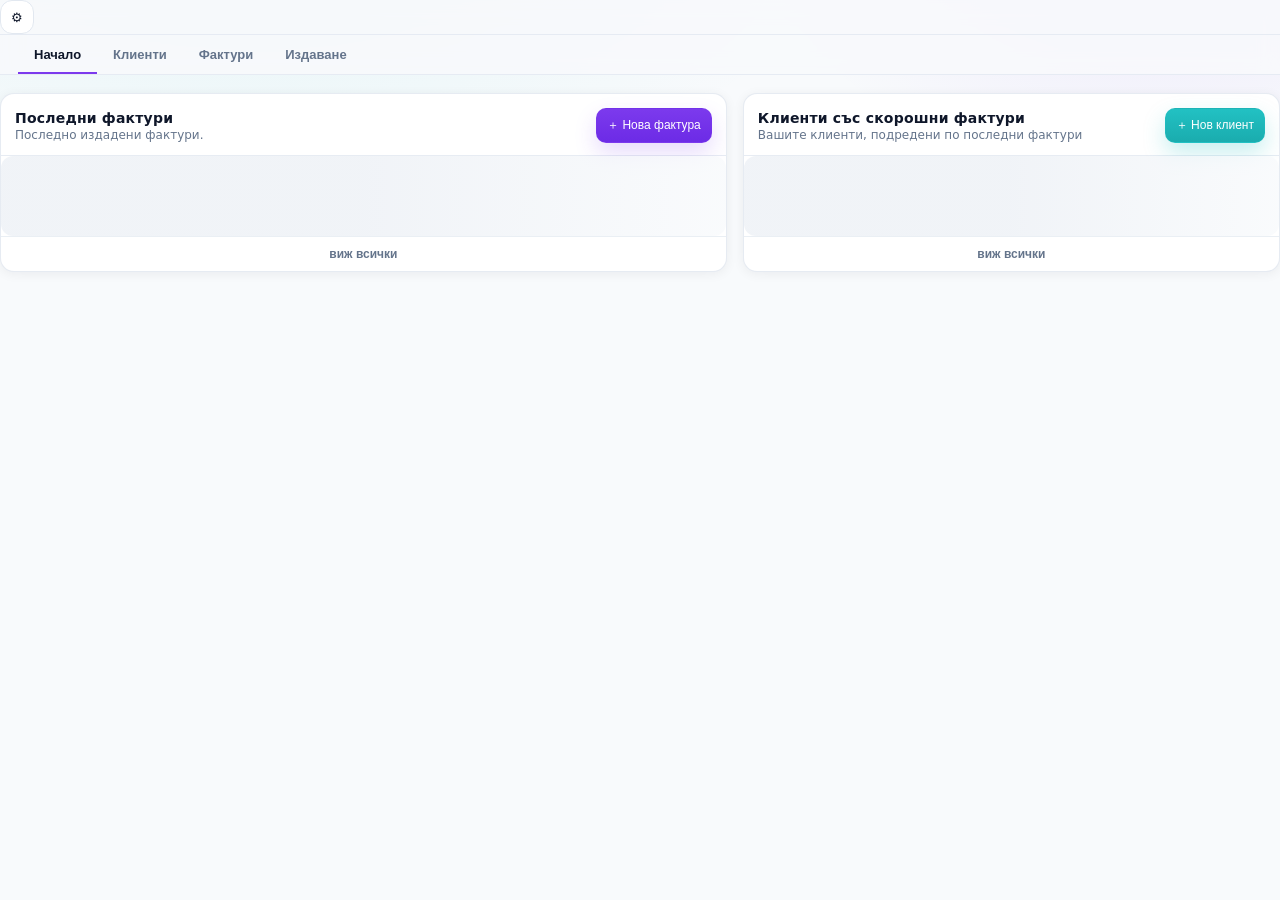
==== commit 865e89af: "Remove embedded product login shells" ====
--- a/Web/AppPages/index.html
+++ b/Web/AppPages/index.html
@@ -862,36 +862,7 @@
       background: var(--a2);
     }
 
-    /* App auth and product navigation */
-    .auth-shell{
-      min-height: 100vh;
-      display: grid;
-      place-items: center;
-      padding: 24px;
-    }
-    .auth-card{
-      width: min(100%, 520px);
-      background: var(--panel);
-      border: 1px solid var(--border);
-      border-radius: var(--radius);
-      box-shadow: var(--shadow);
-      overflow: hidden;
-    }
-    .auth-card-head{
-      padding: 18px 20px;
-      border-bottom: 1px solid var(--border);
-      display: flex;
-      align-items: center;
-      gap: 12px;
-    }
-    .auth-card-head img{ width: 38px; height: 38px; border-radius: 10px; object-fit: contain; }
-    .auth-card-body{ padding: 20px; }
-    .auth-card-body label{ display:block; margin: 12px 0 6px; font-size: 12px; font-weight: 800; color: var(--muted); }
-    .auth-card-body input{ width:100%; padding: 11px 12px; border: 1px solid var(--border); border-radius: 12px; font: inherit; }
-    .auth-msg{ margin-top: 12px; padding: 10px 12px; border: 1px solid #fecaca; border-radius: 12px; color: #991b1b; background: #fff1f2; font-size: 13px; }
-    .app.auth-locked .app-header,
-    .app.auth-locked > .container{ display:none; }
-    .app:not(.auth-locked) .auth-shell{ display:none; }
+    /* App product navigation */
     /* Settings dropdown */
     .settings-dropdown-wrap{
       position: relative;
@@ -1026,25 +997,7 @@
   </style>
 </head>
 <body>
-  <div class="app auth-locked" id="appRoot">
-    <section id="invoicerAuthShell" class="auth-shell" aria-label="Invoicer login">
-      <div class="auth-card">
-        <div class="auth-card-head">
-          <img src="images/logo.png" alt="" aria-hidden="true" />
-          <div>
-            <h1 style="margin:0;font-size:18px;">Spark3Dent Invoicer</h1>
-          </div>
-        </div>
-        <div class="auth-card-body">
-          <label for="invoicerLoginClinic">Organization code</label>
-          <input id="invoicerLoginClinic" autocomplete="username" />
-          <label for="invoicerLoginPin">Password</label>
-          <input id="invoicerLoginPin" type="password" autocomplete="current-password" />
-          <button class="btn primary" id="invoicerLoginBtn" type="button" style="width:100%;margin-top:16px;">Enter</button>
-          <div id="invoicerLoginMsg" class="auth-msg hidden"></div>
-        </div>
-      </div>
-    </section>
+  <div class="app" id="appRoot">
     <header class="app-header">
     <div class="topbar">
       <div class="topbar-inner" id="appChromeMount">
@@ -1487,21 +1440,12 @@
       return { response, data };
     }
 
-    function showInvoicerLogin(message){
-      $("#appRoot").classList.add("auth-locked");
-      appChrome?.sync(null);
-      const msg = $("#invoicerLoginMsg");
-      msg.textContent = message || "";
-      msg.classList.toggle("hidden", !message);
-      $("#invoicerLoginBtn").disabled = false;
-      $("#invoicerLoginBtn").textContent = "Enter";
+    function redirectToLogin(){
+      window.location.replace("/login?returnUrl=" + encodeURIComponent(window.location.pathname + window.location.search));
     }
 
     async function unlockInvoicer(actor){
-      $("#invoicerLoginBtn").disabled = false;
-      $("#invoicerLoginBtn").textContent = "Enter";
       appChrome.sync(actor);
-      $("#appRoot").classList.remove("auth-locked");
       if(!appInitialized){
         appInitialized = true;
         await init();
@@ -1510,7 +1454,7 @@
 
     async function bootstrapAuth(){
       const { response, data } = await schedulingJson("/api/scheduling/auth/me");
-      if(!response.ok) return showInvoicerLogin();
+      if(!response.ok) return redirectToLogin();
       if(!data.isLab){
         window.location.replace("/orders");
         return;
@@ -2796,36 +2740,6 @@
       selectedInvoiceNumber = invoices[0]?.number ?? null;
     }
 
-    $("#invoicerLoginBtn").addEventListener("click", async ()=>{
-      const btn = $("#invoicerLoginBtn");
-      if(btn.disabled) return;
-      const msg = $("#invoicerLoginMsg");
-      btn.disabled = true;
-      btn.textContent = "Signing in…";
-      msg.classList.add("hidden");
-      try{
-        const { response, data } = await schedulingJson("/api/scheduling/auth/login", {
-          method: "POST",
-          body: JSON.stringify({ organizationCode: $("#invoicerLoginClinic").value, pin: $("#invoicerLoginPin").value })
-        });
-        if(!response.ok){
-          showInvoicerLogin(data.error || "Login failed.");
-          return;
-        }
-        if(!data.isLab){
-          window.location.replace("/orders");
-          return;
-        }
-        await unlockInvoicer(data);
-      }catch{
-        showInvoicerLogin("Login failed.");
-      }
-    });
-    ["#invoicerLoginClinic", "#invoicerLoginPin"].forEach(sel => {
-      $(sel).addEventListener("keydown", e => {
-        if(e.key === "Enter") $("#invoicerLoginBtn").click();
-      });
-    });
     appChrome = AppChrome.mount(document.getElementById("appChromeMount"), {
       product: "invoicer",
       logoSrc: "images/logo.png",
@@ -2838,7 +2752,7 @@
     appChrome.onLogout(async () => {
       await schedulingJson("/api/scheduling/auth/logout", { method: "POST", body: "{}" });
       closeSettingsDropdown();
-      showInvoicerLogin();
+      window.location.replace("/login");
     });
 
     bootstrapAuth();
